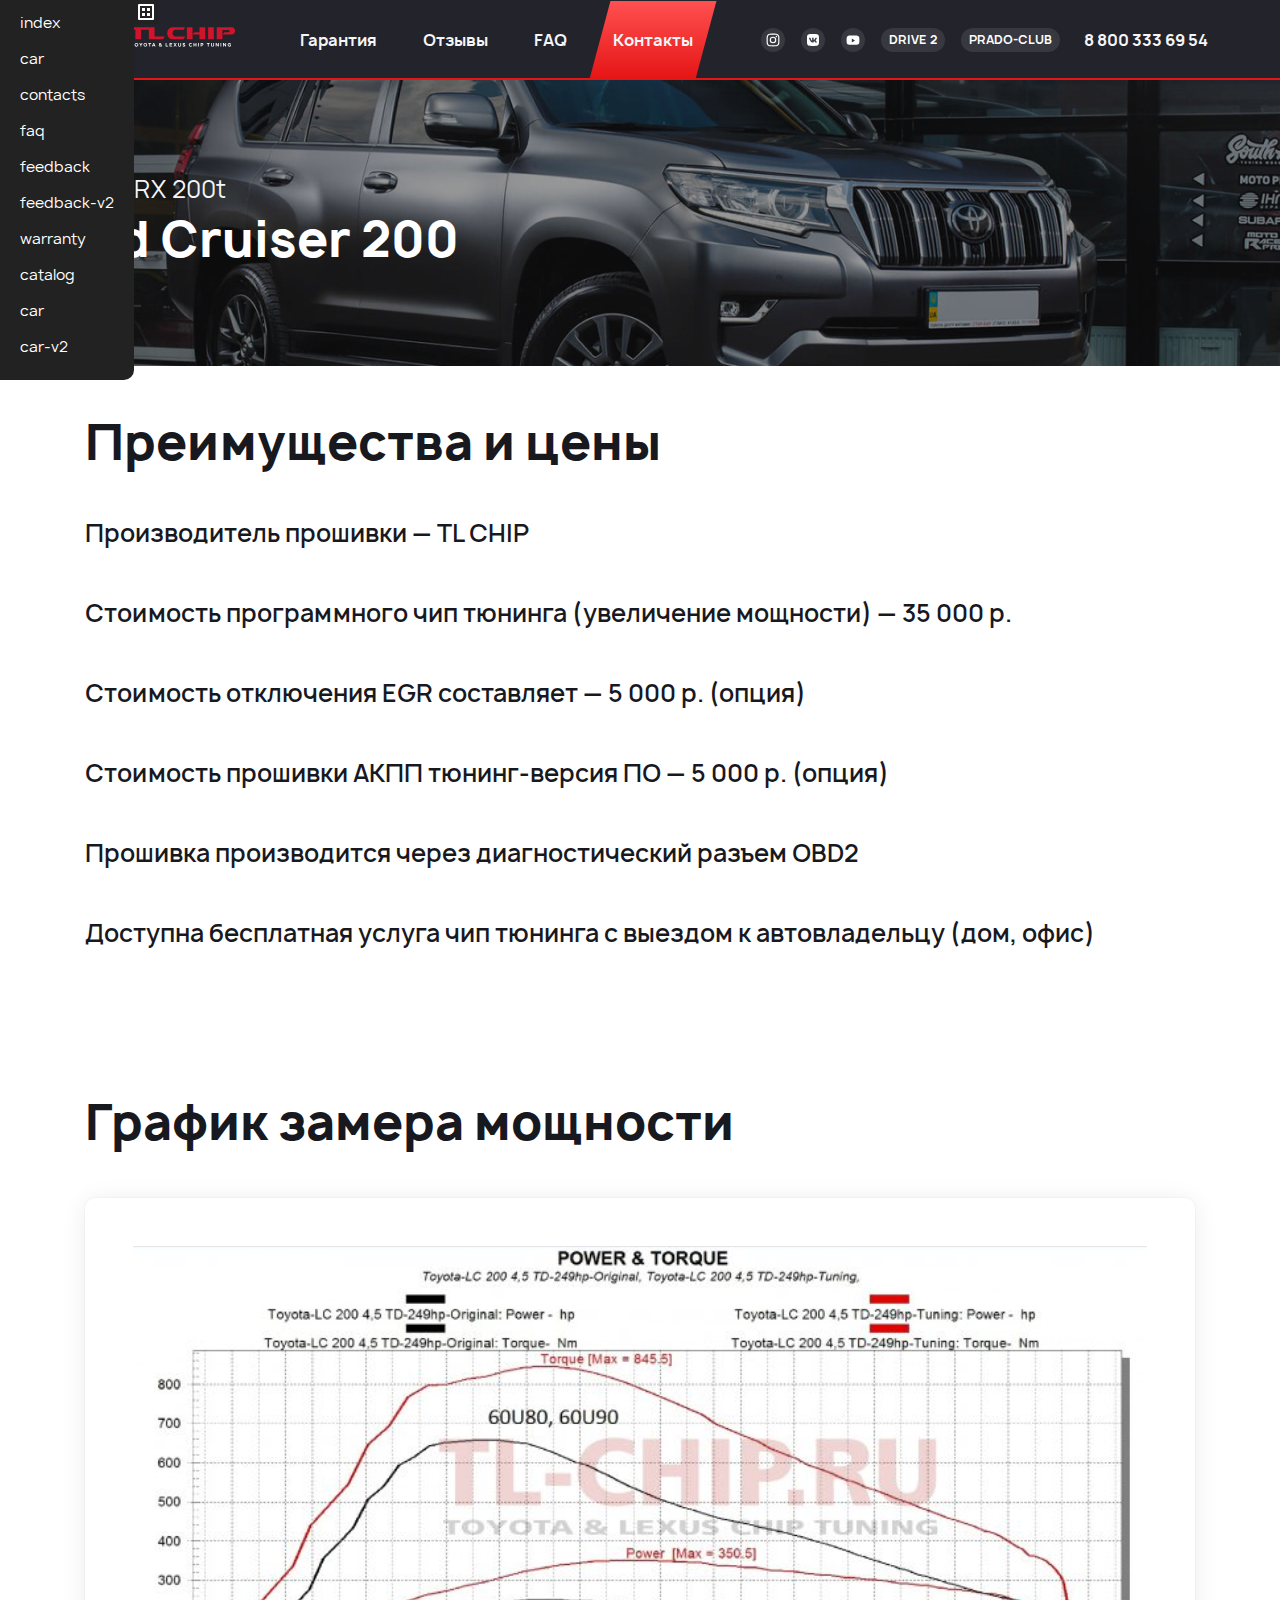
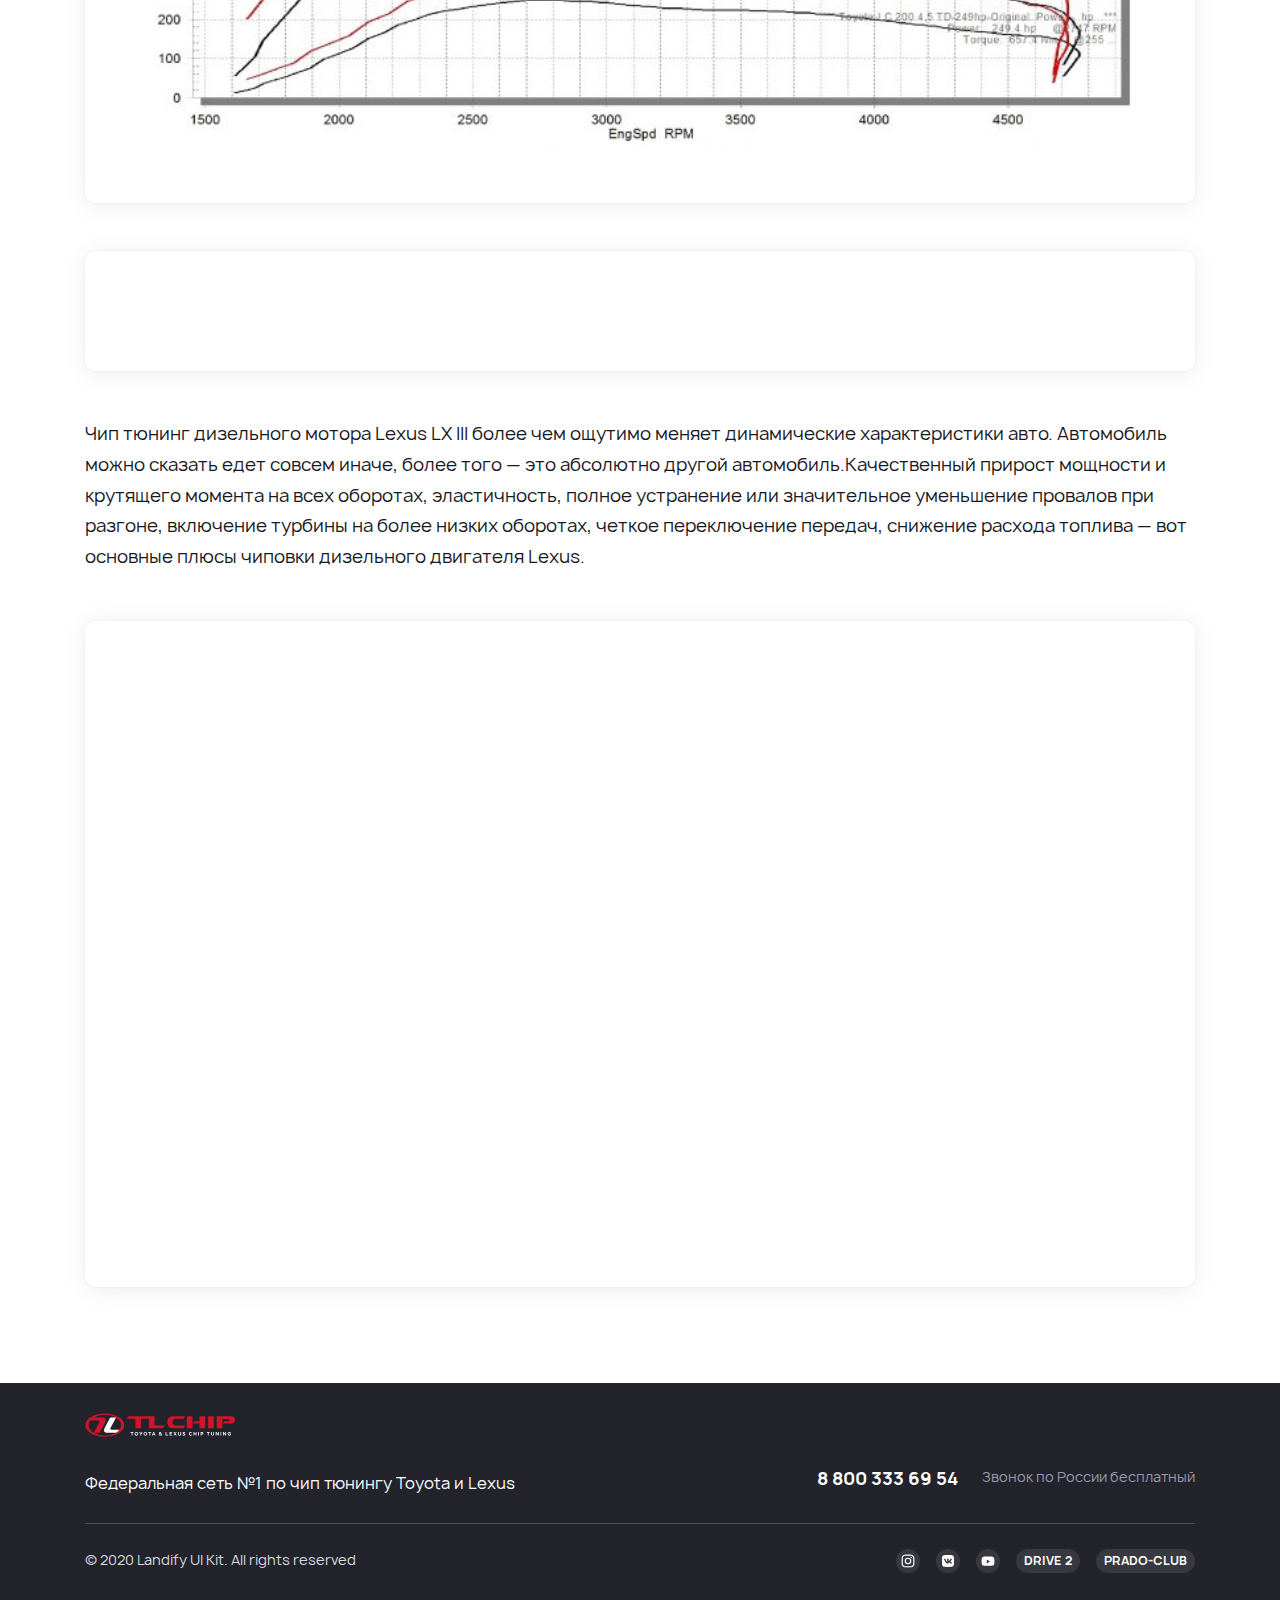
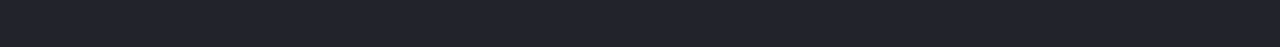
==== static/prod/car-v2.html @ cc8e13b3 "init" ====
<!DOCTYPE html>
<html class="no-js" lang="ru">

  <head>
    <meta charset="utf-8">
    <meta http-equiv="x-ua-compatible" content="ie=edge">
    <meta name="viewport" content="width=device-width, initial-scale=1.0">
    <link href="assets/css/separate-css/swiper-bundle.min.css" rel="stylesheet" type="text/css" media="all">
    <link href="assets/css/separate-css/magnific-popup.css" rel="stylesheet" type="text/css" media="all">
    <link href="assets/css/mainbpiph.min.css" rel="stylesheet" type="text/css" media="print" onload="this.media='all'">
    <script>
      (function(H){H.className=H.className.replace(/\bno-js\b/,'js')})(document.documentElement)
    </script>
  </head>

  <body class="page page_inner">
    <header class="header">
      <div class="header__container container flex">
        <a class="header__logo logo" href="#">
          <svg class="logo__icon" width="150px" height="24px">
            <use xlink:href="svg-symbolsbpiph.svg#logo"></use>
          </svg>
        </a>
        <nav class="nav header__nav">
          <button class="nav__trigger">
            <svg class="nav__icon_open" width="512px" height="360px">
              <use xlink:href="svg-symbolsbpiph.svg#menu-icon"></use>
            </svg>

            <svg class="nav__icon_close" width="513px" height="512px">
              <use xlink:href="svg-symbolsbpiph.svg#menu-close"></use>
            </svg>

          </button>
          <ul class="nav__list flex">
            <li class="nav__item"><a class="nav__link" href="#"><span>Гарантия</span></a>
            </li>
            <li class="nav__item"><a class="nav__link" href="#"><span>Отзывы</span></a>
            </li>
            <li class="nav__item"><a class="nav__link" href="#"><span>FAQ</span></a>
            </li>
            <li class="nav__item nav__item_active"><a class="nav__link" href="#"><span>Контакты</span></a>
            </li>
          </ul>
        </nav>
        <div class="header__contacts flex">
          <ul class="social flex header__social">
            <li class="social__item">
              <a class="social__link" href="#">
                <svg class="social__icon" width="14" height="14">
                  <use xlink:href="svg-symbolsbpiph.svg#inst-icon"></use>
                </svg>
              </a>
            </li>
            <li class="social__item">
              <a class="social__link" href="#">
                <svg class="social__icon" width="12" height="12">
                  <use xlink:href="svg-symbolsbpiph.svg#vk-icon"></use>
                </svg>
              </a>
            </li>
            <li class="social__item">
              <a class="social__link" href="#">
                <svg class="social__icon" width="14" height="10">
                  <use xlink:href="svg-symbolsbpiph.svg#youtube-icon"></use>
                </svg>
              </a>
            </li>
            <li class="social__item social__item_w_text"><a class="social__link" href="#">DRIVE 2</a>
            </li>
            <li class="social__item social__item_w_text"><a class="social__link" href="#">PRADO-CLUB</a>
            </li>
          </ul>
          <div class="phone flex header__phone"><a class="phone__link" href="tel:+88003336954">8 800 333 69 54</a>
          </div>
        </div>
      </div>
    </header>
    <main class="page__inner">
      <section class="car">
        <div class="car__top-w">
          <div class="car__top">
            <img src="assets/images/content/car-top-bg.jpg" alt="">
          </div>
          <div class="car__in container flex">
            <a class="car__back" href="#">
              <svg class="car__back-icon" width="22px" height="14px">
                <use xlink:href="svg-symbolsbpiph.svg#video-arrow"></use>
              </svg>
              Lexus RX 200t</a>
            <h1 class="car__title title">Land Cruiser 200</h1>
          </div>
        </div>
        <section class="benefits car__benefits">
          <div class="benefits__in container">
            <h2 class="benefits__title title">Преимущества и цены</h2>
            <ul class="benefits__prices">
              <li class="benefits__prices-item">Производитель прошивки — TL CHIP</li>
              <li class="benefits__prices-item">Стоимость программного чип тюнинга (увеличение мощности) — 35 000 р.</li>
              <li class="benefits__prices-item">Стоимость отключения EGR составляет — 5 000 р. (опция)</li>
              <li class="benefits__prices-item">Стоимость прошивки АКПП тюнинг-версия ПО — 5 000 р. (опция)</li>
              <li class="benefits__prices-item">Прошивка производится через диагностический разъем OBD2</li>
              <li class="benefits__prices-item">Доступна бесплатная услуга чип тюнинга с выездом к автовладельцу (дом, офис)</li>
            </ul>
          </div>
        </section>
        <div class="chart car__chart">
          <div class="chart__in container">
            <h2 class="chart__title title">График замера мощности</h2>
            <div class="chart__charts">
              <div class="chart__chart">
                <div class="chart__object">
                  <img src="assets/images/content/chart-img-1.png" alt="">
                </div>
              </div>
              <div class="chart__chart">
                <div class="chart__object">
                  <img class="lazy" data-src="assets/images/content/chart-img-1.png" alt="">
                </div>
              </div>
            </div>
            <div class="chart__text text">
              <p>Чип тюнинг дизельного мотора Lexus LX III более чем ощутимо меняет динамические характеристики авто. Автомобиль можно сказать едет совсем иначе, более того — это абсолютно другой автомобиль.Качественный прирост мощности и крутящего момента
                на всех оборотах, эластичность, полное устранение или значительное уменьшение провалов при разгоне, включение турбины на более низких оборотах, четкое переключение передач, снижение расхода топлива — вот основные плюсы чиповки дизельного
                двигателя Lexus.</p>
            </div>
            <div class="chart__videos">
              <div class="chart__video">
                <div class="chart__video-object">
                  <iframe width="560" height="315" src="https://www.youtube.com/embed/QoxaBrsPlqU" frameborder="0" allow="accelerometer; autoplay; clipboard-write; encrypted-media; gyroscope; picture-in-picture" allowfullscreen></iframe>
                </div>
              </div>
            </div>
          </div>
        </div>
      </section>
    </main>
    <div class="page__bottom">
      <footer class="footer">
        <div class="footer__container container">
          <div class="footer__top flex">
            <div class="footer__row flex">
              <a class="footer__logo logo" href="#">
                <svg class="logo__icon" width="150px" height="24px">
                  <use xlink:href="svg-symbolsbpiph.svg#logo"></use>
                </svg>
              </a>
            </div>
            <div class="footer__row flex">
              <div class="footer__text">Федеральная сеть №1 по чип тюнингу Toyota и Lexus</div>
              <div class="phone flex phone_w_text footer__phone"><a class="phone__link" href="tel:+88003336954">8 800 333 69 54</a>
                <p class="phone__text">Звонок по России бесплатный</p>
              </div>
            </div>
          </div>
          <div class="footer__bottom flex">
            <div class="footer__copyright">&copy; 2020 Landify UI Kit. All rights reserved</div>
            <ul class="social flex footer__social">
              <li class="social__item">
                <a class="social__link" href="#">
                  <svg class="social__icon" width="14" height="14">
                    <use xlink:href="svg-symbolsbpiph.svg#inst-icon"></use>
                  </svg>
                </a>
              </li>
              <li class="social__item">
                <a class="social__link" href="#">
                  <svg class="social__icon" width="12" height="12">
                    <use xlink:href="svg-symbolsbpiph.svg#vk-icon"></use>
                  </svg>
                </a>
              </li>
              <li class="social__item">
                <a class="social__link" href="#">
                  <svg class="social__icon" width="14" height="10">
                    <use xlink:href="svg-symbolsbpiph.svg#youtube-icon"></use>
                  </svg>
                </a>
              </li>
              <li class="social__item social__item_w_text"><a class="social__link" href="#">DRIVE 2</a>
              </li>
              <li class="social__item social__item_w_text"><a class="social__link" href="#">PRADO-CLUB</a>
              </li>
            </ul>
          </div>
        </div>
      </footer>
    </div>
    <script src="assets/js/separate-js/lazyload.min.js"></script>
    <script src="assets/js/separate-js/jquery.min.js"></script>
    <script src="assets/js/separate-js/jquery.magnific-popup.min.js"></script>
    <script src="assets/js/mainbpiph.min.js"></script>
  </body>

</html>
---- static/prod/assets/css/mainbpiph.min.css ----
@-webkit-keyframes bounceLeft{0%,20%,50%,80%,to{-webkit-transform:translateX(0);transform:translateX(0)}40%{-webkit-transform:translateX(10px);transform:translateX(10px)}60%{-webkit-transform:translateX(5px);transform:translateX(5px)}}@keyframes bounceLeft{0%,20%,50%,80%,to{-webkit-transform:translateX(0);transform:translateX(0)}40%{-webkit-transform:translateX(10px);transform:translateX(10px)}60%{-webkit-transform:translateX(5px);transform:translateX(5px)}}@-webkit-keyframes bounceRight{0%,20%,50%,80%,to{-webkit-transform:translateX(0);transform:translateX(0)}40%{-webkit-transform:translateX(-10px);transform:translateX(-10px)}60%{-webkit-transform:translateX(-5px);transform:translateX(-5px)}}@keyframes bounceRight{0%,20%,50%,80%,to{-webkit-transform:translateX(0);transform:translateX(0)}40%{-webkit-transform:translateX(-10px);transform:translateX(-10px)}60%{-webkit-transform:translateX(-5px);transform:translateX(-5px)}}*{margin:0;padding:0;font:inherit;-webkit-box-sizing:border-box;box-sizing:border-box}.nav__item:hover .nav__link::after,.nav__trigger_active+.nav__list .nav__item_active .nav__link::after,article,aside,details,figcaption,figure,footer,header,hgroup,main,nav,section,summary{display:block}audio,canvas,progress,video{display:inline-block;vertical-align:baseline}audio:not([controls]){display:none;height:0}[hidden],template{display:none}html{font-family:sans-serif;-ms-text-size-adjust:100%;-webkit-text-size-adjust:100%;-webkit-tap-highlight-color:transparent;-webkit-focus-ring-color:transparent;cursor:default}body{font-size:100%;line-height:1;-moz-osx-font-smoothing:grayscale;-webkit-font-smoothing:antialiased}a{background:0 0}:active,:focus,:hover{outline:0}hr{-webkit-box-sizing:content-box;box-sizing:content-box;height:0}ol,ul{list-style:none}pre{-moz-tab-size:4;-o-tab-size:4;tab-size:4;white-space:pre-wrap}q{quotes:'\201C' '\201D' '\2018' '\2019'}img{border:0;max-width:100%;height:auto}svg:not(:root){overflow:hidden}button,input{line-height:normal}button,select{text-transform:none}button{overflow:visible}button,html input[type=button],input[type=reset],input[type=submit]{-webkit-appearance:button;cursor:pointer}button[disabled],html input[disabled]{cursor:default}input[type=checkbox],input[type=radio]{-webkit-box-sizing:border-box;box-sizing:border-box}input[type=number]::-webkit-inner-spin-button,input[type=number]::-webkit-outer-spin-button{height:auto}input[type=search]{-webkit-appearance:textfield;-webkit-box-sizing:content-box;box-sizing:content-box}input[type=search]::-webkit-search-cancel-button,input[type=search]::-webkit-search-decoration{-webkit-appearance:none}button::-moz-focus-inner,input::-moz-focus-inner{border:0;padding:0}textarea{overflow:auto;vertical-align:top}button,input,select[multiple],textarea{background-image:none}input,select,textarea{-webkit-border-radius:0;border-radius:0;-webkit-box-shadow:none;box-shadow:none}input,textarea{resize:none;-webkit-user-select:text;-moz-user-select:text;-ms-user-select:text;user-select:text}[placeholder]:focus::-webkit-input-placeholder{color:transparent}[placeholder]:focus::-moz-placeholder{color:transparent}[placeholder]:focus:-ms-input-placeholder{color:transparent}[placeholder]:focus::-ms-input-placeholder{color:transparent}[placeholder]:focus::placeholder{color:transparent}table{border-collapse:collapse;border-spacing:0}@font-face{font-family:'Manrope';src:local("Manrope Semibold"),local("Manrope-Semibold"),url(../fonts/hinted-subset-Manrope-Semibold.woff2) format("woff2"),url(../fonts/hinted-subset-Manrope-Semibold.woff) format("woff");font-weight:600;font-style:normal;font-display:swap}@font-face{font-family:'Manrope';src:local("Manrope Bold"),local("Manrope-Bold"),url(../fonts/hinted-subset-Manrope-Bold.woff2) format("woff2"),url(../fonts/hinted-subset-Manrope-Bold.woff) format("woff");font-weight:700;font-style:normal;font-display:swap}@font-face{font-family:'Manrope';src:local("Manrope Regular"),local("Manrope-Regular"),url(../fonts/hinted-subset-Manrope-Regular.woff2) format("woff2"),url(../fonts/hinted-subset-Manrope-Regular.woff) format("woff");font-weight:400;font-style:normal;font-display:swap}@font-face{font-family:'Manrope';src:local("Manrope ExtraBold"),local("Manrope-ExtraBold"),url(../fonts/hinted-subset-Manrope-ExtraBold.woff2) format("woff2"),url(../fonts/hinted-subset-Manrope-ExtraBold.woff) format("woff");font-weight:800;font-style:normal;font-display:swap}@font-face{font-family:'Manrope';src:local("Manrope Medium"),local("Manrope-Medium"),url(../fonts/hinted-subset-Manrope-Medium.woff2) format("woff2"),url(../fonts/hinted-subset-Manrope-Medium.woff) format("woff");font-weight:500;font-style:normal;font-display:swap}@font-face{font-family:'Montserrat';src:local("Montserrat Regular"),local("Montserrat-Regular"),url(../fonts/hinted-subset-Montserrat-Regular.woff2) format("woff2"),url(../fonts/hinted-subset-Montserrat-Regular.woff) format("woff");font-weight:400;font-style:normal;font-display:swap}@font-face{font-family:'SF Pro Display';src:local("SF Pro Display Regular"),local("SFProDisplay-Regular"),url(../fonts/hinted-subset-SFProDisplay-Regular.woff2) format("woff2"),url(../fonts/hinted-subset-SFProDisplay-Regular.woff) format("woff");font-weight:400;font-style:normal;font-display:swap}.flex{display:-webkit-box;display:-webkit-flex;display:-ms-flexbox;display:flex}.title{font-size:30px;font-weight:800;line-height:1.1666666667}@media (min-width:640px){.title{font-size:48px}}.title_big{font-size:25px;font-weight:800;line-height:1.35}@media (min-width:640px){.title_big{font-size:40px}}.button,.button:hover{-webkit-transition:background-color .3s linear;-o-transition:background-color .3s linear;transition:background-color .3s linear}.button,.button span{color:#fff;font-weight:700;line-height:1.5;text-align:center}.button{border:0;background:0 0;padding:8px 16px;display:inline-block;vertical-align:top;height:62px;background-color:#e51515;olor:#fff;font-size:16px;text-decoration:none;-webkit-border-radius:8px;border-radius:8px}@media (min-width:640px){.button{height:70px;font-size:20px}}.button span{display:block;font-size:14px}@media (min-width:640px){.button span{font-size:16px}}.button:hover{background-color:#b61111}.button_reg{height:46px;color:#fff;font-size:16px;line-height:1}.mfp-bg{background-color:#000;opacity:.4}.text p{margin-bottom:24px}@media (min-width:640px){.text p{margin-bottom:48px;font-size:18px}}.text a,.text a:hover{-webkit-transition:.3s linear;-o-transition:.3s linear;transition:.3s linear}.text a{color:#e51515;font-size:14px;font-weight:500;font-style:normal;letter-spacing:normal;line-height:1;text-transform:uppercase;text-decoration:none}@media (min-width:640px){.text a{font-size:18px}}.text a:hover{color:#b61111}body,html{height:100%}.page{position:relative;padding-top:129px;min-height:100vh;display:-webkit-box;display:-webkit-flex;display:-ms-flexbox;display:flex;-webkit-box-orient:vertical;-webkit-box-direction:normal;-webkit-flex-direction:column;-ms-flex-direction:column;flex-direction:column;background:#fff;color:#18191f;font-display:swap;font-family:"Manrope",Arial,"Helvetica Neue",Helvetica,sans-serif;font-weight:400;font-size:14px;line-height:1.714}@media (min-width:1200px){.page{padding-top:78px}}.page__inner{-webkit-box-flex:1;-webkit-flex-grow:1;-ms-flex-positive:1;flex-grow:1;-webkit-flex-shrink:0;-ms-flex-negative:0;flex-shrink:0;-webkit-flex-basis:auto;-ms-flex-preferred-size:auto;flex-basis:auto}.page__in{padding-top:24px;padding-bottom:24px}@media (min-width:640px){.page__in{padding-top:48px;padding-bottom:48px}}.page__in .page__title{margin-bottom:24px;line-height:1.333}@media (min-width:640px){.page__in .page__title{margin-bottom:48px}}.page_inner{padding-top:129px}@media (min-width:1200px){.page_inner{padding-top:78px}}.container{margin-right:auto;margin-left:auto;padding-right:15px;padding-left:15px;max-width:100%;width:auto}@media (min-width:1200px){.container{padding-right:30px;padding-left:30px;max-width:1170px;width:100%}}.header{position:fixed;z-index:2;top:0;left:0;right:0;background-color:#22232b;-webkit-box-shadow:inset 0 -2px 0 #e51515;box-shadow:inset 0 -2px 0 #e51515}.header__container{min-width:129px;-webkit-box-align:center;-webkit-align-items:center;-ms-flex-align:center;align-items:center;-webkit-flex-wrap:wrap;-ms-flex-wrap:wrap;flex-wrap:wrap}@media (min-width:1200px){.header__container{-webkit-flex-wrap:nowrap;-ms-flex-wrap:nowrap;flex-wrap:nowrap;min-height:72px}}.header__logo{padding-top:24px;padding-bottom:24px;-webkit-box-ordinal-group:1;-webkit-order:0;-ms-flex-order:0;order:0}@media (min-width:640px){.header__logo{-webkit-box-ordinal-group:1;-webkit-order:0;-ms-flex-order:0;order:0}}.header__nav{position:absolute;top:24px;right:15px;margin-left:auto;-webkit-box-ordinal-group:3;-webkit-order:2;-ms-flex-order:2;order:2}@media (min-width:1200px){.header__nav{position:static;margin-left:32px;-webkit-box-ordinal-group:2;-webkit-order:1;-ms-flex-order:1;order:1}}.header__contacts{margin-left:0;padding-bottom:24px;width:100%;-webkit-box-pack:end;-webkit-justify-content:flex-end;-ms-flex-pack:end;justify-content:flex-end;-webkit-box-align:center;-webkit-align-items:center;-ms-flex-align:center;align-items:center;-webkit-flex-wrap:wrap;-ms-flex-wrap:wrap;flex-wrap:wrap;-webkit-box-ordinal-group:2;-webkit-order:1;-ms-flex-order:1;order:1}@media (min-width:1200px){.header__contacts{margin-left:auto;padding-top:24px;max-width:434px;-webkit-box-pack:start;-webkit-justify-content:flex-start;-ms-flex-pack:start;justify-content:flex-start;-webkit-flex-wrap:nowrap;-ms-flex-wrap:nowrap;flex-wrap:nowrap;-webkit-box-ordinal-group:3;-webkit-order:2;-ms-flex-order:2;order:2;white-space:nowrap}}.header__phone{margin-top:10px;width:100%;-webkit-box-pack:end;-webkit-justify-content:flex-end;-ms-flex-pack:end;justify-content:flex-end}@media (min-width:1200px){.header__phone{margin-top:0;margin-left:24px;-webkit-box-pack:start;-webkit-justify-content:flex-start;-ms-flex-pack:start;justify-content:flex-start}}.footer{background-color:#22232b;overflow:hidden}.footer__container{min-height:245px}.footer__top{padding-top:30px;padding-bottom:27px;-webkit-box-orient:vertical;-webkit-box-direction:normal;-webkit-flex-direction:column;-ms-flex-direction:column;flex-direction:column;-webkit-flex-wrap:wrap;-ms-flex-wrap:wrap;flex-wrap:wrap}@media (min-width:640px){.footer__top{-webkit-flex-wrap:nowrap;-ms-flex-wrap:nowrap;flex-wrap:nowrap}}.footer__bottom{border-top:1px solid rgba(255,255,255,.2);padding-top:25px;padding-bottom:74px;-webkit-flex-wrap:wrap;-ms-flex-wrap:wrap;flex-wrap:wrap}@media (min-width:640px){.footer__bottom{-webkit-flex-wrap:nowrap;-ms-flex-wrap:nowrap;flex-wrap:nowrap}}.footer__row{-webkit-flex-wrap:wrap;-ms-flex-wrap:wrap;flex-wrap:wrap}@media (min-width:800px){.footer__row{-webkit-flex-wrap:nowrap;-ms-flex-wrap:nowrap;flex-wrap:nowrap}}.footer__row:first-of-type{margin-right:auto;padding-bottom:25px}.footer__text{margin-right:auto;margin-bottom:10px;color:#fff;font-size:14px;font-weight:400;line-height:1.625}@media (min-width:800px){.footer__text{margin-bottom:0;font-size:16px}}.footer__phone{-webkit-flex-wrap:wrap;-ms-flex-wrap:wrap;flex-wrap:wrap}@media (min-width:800px){.footer__phone{-webkit-flex-wrap:nowrap;-ms-flex-wrap:nowrap;flex-wrap:nowrap}}.footer__copyright{margin-bottom:10px;width:100%;color:#d9dbe1;font-size:14px;font-weight:400;text-align:left}@media (min-width:640px){.footer__copyright{margin-bottom:0;width:auto}}.footer__social{margin-left:0}@media (min-width:640px){.footer__social{margin-left:auto}}.logo__icon{width:150px}.nav__list{display:none}@media (min-width:800px){.nav__list{display:-webkit-box;display:-webkit-flex;display:-ms-flexbox;display:flex}}.nav__trigger{border:0;background:0 0;max-width:20px;width:100%;height:20px;color:#f4f5f7}@media (min-width:800px){.nav__trigger{display:none}}.nav__icon_open{display:block;-webkit-transition:.3s ease;-o-transition:.3s ease;transition:.3s ease}.nav__icon_close,.nav__icon_open{max-width:20px;width:100%;height:20px}.nav__icon_close,.nav__trigger_active .nav__icon_close,.nav__trigger_active .nav__icon_open{display:none;-webkit-transition:.3s ease;-o-transition:.3s ease;transition:.3s ease}.nav__trigger_active .nav__icon_close{display:block}.nav__trigger_active+.nav__list{position:absolute;top:-webkit-calc(100% + 78px);top:calc(100% + 78px);right:-15px;padding:15px;width:100vw;display:block;background-color:#22232b;-webkit-box-shadow:inset 0 -2px 0 #e51515;box-shadow:inset 0 -2px 0 #e51515}@media (min-width:1200px){.nav__trigger_active+.nav__list{position:static;display:-webkit-box;display:-webkit-flex;display:-ms-flexbox;display:flex}}.nav__trigger_active+.nav__list .nav__item{margin-bottom:20px;margin-right:0;margin-left:0}.nav__trigger_active+.nav__list .nav__item_active{position:relative}.nav__trigger_active+.nav__list .nav__link{height:40px}.nav__item{margin-left:20px}.nav__item:last-child{margin-right:0}.nav__item .nav__link,.nav__item:hover,.nav__item_active .nav__link,.nav__link span{position:relative}.nav__item .nav__link::after{position:absolute;z-index:0;top:0;left:0;content:'';display:none;width:100%;height:100%;background-image:-webkit-gradient(linear,left bottom,left top,from(#e51515),to(#ff5050));background-image:-webkit-linear-gradient(bottom,#e51515 0,#ff5050 100%);background-image:-o-linear-gradient(bottom,#e51515 0,#ff5050 100%);background-image:linear-gradient(to top,#e51515 0,#ff5050 100%);-webkit-transform:skewX(-15deg);-ms-transform:skewX(-15deg);transform:skewX(-15deg)}.nav__item_active .nav__link::after{display:block}.nav__link{padding-right:13px;padding-left:13px;display:-webkit-box;display:-webkit-flex;display:-ms-flexbox;display:flex;-webkit-box-align:center;-webkit-align-items:center;-ms-flex-align:center;align-items:center;color:#f4f5f7;font-size:16px;font-weight:700;line-height:1.25;text-decoration:none;-webkit-transition:.3s linear;-o-transition:.3s linear;transition:.3s linear}@media (min-width:1200px){.nav__link{height:78px}}.nav__link:hover{-webkit-transition:.3s linear;-o-transition:.3s linear;transition:.3s linear}.nav__link span{z-index:1}.social{white-space:nowrap}.social__item{margin-right:16px;width:24px;height:24px}.social__item:last-child{margin-right:0}.social__item_w_text{width:auto}.social__item_w_text .social__link{padding-right:8px;padding-left:8px;-webkit-border-radius:21px;border-radius:21px;font-size:12px;font-weight:700}.social__link{position:relative;display:-webkit-box;display:-webkit-flex;display:-ms-flexbox;display:flex;-webkit-box-pack:center;-webkit-justify-content:center;-ms-flex-pack:center;justify-content:center;height:100%;-webkit-box-align:center;-webkit-align-items:center;-ms-flex-align:center;align-items:center;background-color:rgba(255,255,255,.1);color:#fff;text-decoration:none;text-transform:uppercase;-webkit-border-radius:50%;border-radius:50%;-webkit-transition:.3s linear;-o-transition:.3s linear;transition:.3s linear}.social__link:hover{color:#e6e6e6}.phone{line-height:1}.phone__link,.phone__link:hover,.social__link:hover{-webkit-transition:.3s linear;-o-transition:.3s linear;transition:.3s linear}.phone__link{color:#f4f5f7;font-size:16px;font-weight:700;text-decoration:none}.phone__link:hover{color:#d6dae2}.phone_w_text .phone__link{color:#fff;font-size:18px}.phone_w_text .phone__text{margin-top:10px;margin-left:0;width:100%;color:#969bab;font-weight:400}@media (min-width:800px){.phone_w_text .phone__text{margin-top:0;margin-left:24px;width:auto}}.hero__slider{position:relative;width:100%;height:402px}@media (min-width:640px){.hero__slider{height:603px}}.hero__slide{position:relative}.hero__slide::after{position:absolute;z-index:1;top:0;left:0;right:0;bottom:0;content:'';background-image:-webkit-gradient(linear,left bottom,left top,color-stop(50%,rgba(0,0,0,.4)),to(transparent));background-image:-webkit-linear-gradient(bottom,rgba(0,0,0,.4) 50%,transparent 100%);background-image:-o-linear-gradient(bottom,rgba(0,0,0,.4) 50%,transparent 100%);background-image:linear-gradient(to top,rgba(0,0,0,.4) 50%,transparent 100%)}.hero__image{position:absolute;z-index:-1;top:0;left:0;display:block;width:100%;height:100%;-o-object-fit:cover;object-fit:cover}.hero__container{position:relative;height:100%}.hero__content{position:absolute;z-index:2;top:50%;left:30px;color:#f4f5f7;-webkit-transform:translateY(-50%);-ms-transform:translateY(-50%);transform:translateY(-50%)}.hero__title{margin-bottom:16px}.hero__text{color:#f4f5f7;font-size:16px;font-family:"Montserrat",Arial,"Helvetica Neue",Helvetica,sans-serif;font-weight:400;line-height:normal}@media (min-width:640px){.hero__text{font-size:20px}}.hero__button{margin-top:16px}.hero .swiper-pagination,.hero__pagination{bottom:40px}.hero .swiper-pagination,.hero__pagination,.swiper-pagination{-webkit-box-pack:center;-webkit-justify-content:center;-ms-flex-pack:center;justify-content:center;-webkit-box-align:center;-webkit-align-items:center;-ms-flex-align:center;align-items:center}.swiper-pagination-bullet{width:9px;height:9px;background:#6f5d65;-webkit-transform:rotate(45deg);-ms-transform:rotate(45deg);transform:rotate(45deg);opacity:1;-webkit-border-radius:0;border-radius:0}.swiper-pagination-bullet:last-child{margin-right:0}.swiper-pagination-bullet-active{margin-left:5px;margin-right:5px;width:22px;height:21px;background:url(../images/general/slider-dot-active.svg) 0 no-repeat;background-size:cover;-webkit-transform:rotate(0deg);-ms-transform:rotate(0deg);transform:rotate(0deg)}.swiper-container-horizontal>.swiper-pagination-bullets .swiper-pagination-bullet{margin-right:5px;margin-left:5px}.catalog__in{padding-top:40px;padding-bottom:20px}@media (min-width:640px){.catalog__in{padding-top:80px;padding-bottom:42px}}.catalog__top{-webkit-flex-wrap:wrap;-ms-flex-wrap:wrap;flex-wrap:wrap;-webkit-box-align:center;-webkit-align-items:center;-ms-flex-align:center;align-items:center}.catalog__title{margin-bottom:40px}.catalog__filter{margin-top:20px;max-width:100%;width:100%}@media (min-width:640px){.catalog__filter{margin-top:0;margin-left:24px;width:auto}}.catalog__list{margin-right:-15px;margin-left:-15px;-webkit-flex-wrap:wrap;-ms-flex-wrap:wrap;flex-wrap:wrap}.catalog__card{margin-bottom:30px;padding-right:15px;padding-left:15px;width:100%}@media (min-width:640px){.catalog__card{margin-bottom:42px;max-width:50%}}@media (min-width:1200px){.catalog__card{max-width:33.3%}}.catalog_w_filter .catalog__title{margin-bottom:0}.catalog_w_filter .catalog__top{margin-bottom:40px}.card__image,.card__in{-webkit-border-radius:8px;border-radius:8px}.card__in{border:1px solid rgba(0,0,0,.04);min-height:396px;background-color:#fff;-webkit-box-shadow:0 30px 40px rgba(232,212,212,.2);box-shadow:0 30px 40px rgba(232,212,212,.2)}.card__image{position:relative;height:200px}.card__image img,.card_w_examples .card__photo img{width:100%;height:100%;display:block;-o-object-fit:cover;object-fit:cover;-webkit-border-radius:8px 8px 0 0;border-radius:8px 8px 0 0}.card__image::after{position:absolute;top:0;left:0;right:0;bottom:0;content:'';background-image:-webkit-gradient(linear,left bottom,left top,color-stop(40%,rgba(0,0,0,.4)),to(transparent));background-image:-webkit-linear-gradient(bottom,rgba(0,0,0,.4) 40%,transparent 100%);background-image:-o-linear-gradient(bottom,rgba(0,0,0,.4) 40%,transparent 100%);background-image:linear-gradient(to top,rgba(0,0,0,.4) 40%,transparent 100%)}.card__feedback,.card__feedback:hover{-webkit-transition:.3s linear;-o-transition:.3s linear;transition:.3s linear}.card__feedback{position:absolute;z-index:1;bottom:16px;left:16px;color:#727272;font-size:14px;font-weight:500;line-height:1;text-decoration:none}.card__feedback:hover{color:#8c8c8c}.card__body{padding:16px}.card__model{margin-bottom:8px}.card__model-name{margin-left:10px;color:#969bab;font-weight:500;line-height:1}.card__title{font-size:16px;font-weight:400;line-height:1.5}.card__list-item{margin-bottom:4px}.card__term{color:#18191f;font-size:16px;font-weight:400;line-height:1.5;text-align:left}.card__term span{padding-left:4px;font-weight:600}.card__desc{-webkit-box-align:center;-webkit-align-items:center;-ms-flex-align:center;align-items:center;font-size:16px;line-height:1.375}.card__from{color:#969bab;font-weight:500}.card__arrow{margin-right:8px;margin-left:8px;color:#18191f;font-size:18px;font-weight:400;line-height:1}.card__to{color:#64b662;font-size:18px;font-weight:500}.card__price{margin-top:12px;-webkit-box-align:center;-webkit-align-items:center;-ms-flex-align:center;align-items:center;color:#e51515;font-weight:700;text-decoration:none;line-height:1}.card__price:hover{color:#b61111}.card__price,.card__price-icon,.card__price:hover,.card__price:hover .card__price-icon{-webkit-transition:.3s linear;-o-transition:.3s linear;transition:.3s linear}.card__price:hover .card__price-icon{color:#b61111;-webkit-animation:bounceRight 1s infinite;animation:bounceRight 1s infinite}.card__price-icon{margin-left:10px;color:#e51515}.card_w_examples .card__examples{-webkit-flex-wrap:wrap;-ms-flex-wrap:wrap;flex-wrap:wrap}.card_w_examples .card__photo{max-width:50%;width:100%}.card_w_examples .card__photo img{-webkit-border-radius:0;border-radius:0}.card_w_examples .card__list-item_n_brake .card__term{display:inline;font-size:16px;font-weight:400;line-height:1.625}.card_w_examples .card__list-item_n_brake .card__desc{display:inline;font-size:16px;font-weight:600;line-height:1.625}.video__in{padding-bottom:40px}@media (min-width:640px){.video__in{padding-bottom:70px}}.video__row{background-color:#e51515;-webkit-flex-wrap:wrap;-ms-flex-wrap:wrap;flex-wrap:wrap;-webkit-border-radius:16px;border-radius:16px}@media (min-width:1200px){.video__row{-webkit-flex-wrap:nowrap;-ms-flex-wrap:nowrap;flex-wrap:nowrap}}.video__col{width:100%;min-height:292px}@media (min-width:1200px){.video__col{max-width:50%;height:292px}}.video__col:first-child{min-height:100px}.video__content{padding:20px;color:#fff}@media (min-width:640px){.video__content{padding:40px 148px 40px 48px}}.video__title{margin-bottom:16px}@media (min-width:640px){.video__title{margin-bottom:32px}}.video__text{margin-bottom:4px}.video__text:hover,.video__text:hover .video__more-icon{color:#e6e6e6}.video__more,.video__more-icon,.video__text:hover,.video__text:hover .video__more-icon{-webkit-transition:.3s linear;-o-transition:.3s linear;transition:.3s linear}.video__more{color:#fff;font-size:20px;font-weight:700;line-height:1;text-decoration:none}.video__more-icon{margin-left:9px}.video__object{width:100%;height:100%;-o-object-fit:cover;object-fit:cover;-webkit-border-radius:0 0 16px 16px;border-radius:0 0 16px 16px}@media (min-width:1200px){.video__object{width:auto;height:292px;-webkit-border-radius:16px;border-radius:16px}}.feedback{background-color:#22232b;overflow:hidden}.feedback__in{position:relative;padding-top:40px;padding-bottom:40px}@media (min-width:640px){.feedback__in{padding-top:80px;padding-bottom:80px}}.feedback__bg{position:absolute;top:48px;right:-45px;-webkit-transform:rotate(180deg);-ms-transform:rotate(180deg);transform:rotate(180deg)}.feedback__title{margin-bottom:15px;color:#fff}@media (min-width:640px){.feedback__title{margin-bottom:30px}}.feedback__slider{margin-right:-15px;margin-left:-15px}.feedback__slider-wrapper{padding-bottom:50px}.feedback__slide-in{padding-right:15px;padding-left:15px}.feedback__body{position:relative;padding:16px;background-color:#fff;color:#18191f;text-align:center;-webkit-border-radius:10px;border-radius:10px;-webkit-box-shadow:0 10px 20px rgba(41,41,42,.07);box-shadow:0 10px 20px rgba(41,41,42,.07)}@media (min-width:640px){.feedback__body{padding:32px;min-height:232px}}.feedback__body::after{position:absolute;top:100%;left:50%;content:'';width:0;height:0;border-style:solid;border-width:12px 11px 0;border-color:#fff transparent transparent;-webkit-transform:translateX(-50%);-ms-transform:translateX(-50%);transform:translateX(-50%)}.feedback__body-title{margin-bottom:8px;font-size:18px;font-weight:500;line-height:1.555}.feedback__body-text{margin-bottom:8px;line-height:1.714}.feedback__link,.feedback__link:hover{-webkit-transition:.3s linear;-o-transition:.3s linear;transition:.3s linear}.feedback__link{-webkit-box-pack:center;-webkit-justify-content:center;-ms-flex-pack:center;justify-content:center;-webkit-box-align:center;-webkit-align-items:center;-ms-flex-align:center;align-items:center;color:#646464;font-size:14px;font-weight:700;line-height:1;text-decoration:none}.feedback__link:hover{color:#4b4b4b}.feedback__icon{margin-left:8px;width:20px;height:20px;color:#2787f5}.feedback__author-w{-webkit-box-pack:center;-webkit-justify-content:center;-ms-flex-pack:center;justify-content:center}.feedback__author{margin-top:22px}.feedback__avatar{position:relative;width:56px;height:56px;-webkit-border-radius:50%;border-radius:50%;overflow:hidden}.feedback__avatar-img{position:absolute;top:0;left:0;width:100%;height:100%;-o-object-fit:cover;object-fit:cover}.feedback__author-content{margin-left:16px;color:#fff;text-align:left}.feedback__author-name{font-size:18px;font-weight:700;line-height:1.555}.feedback__author-model{font-size:14px;font-weight:400;line-height:1.714}.feedback__attention{margin-bottom:24px;padding:24px;background:#fff;-webkit-border-radius:10px;border-radius:10px}@media (min-width:640px){.feedback__attention{margin-bottom:48px;padding:48px 248px 48px 48px}}.feedback__attention-title{margin-bottom:16px;font-size:24px;font-weight:600;line-height:1.333}.feedback__attention-text{color:#e51515;font-size:16px;font-weight:400;line-height:1.625}.feedback .swiper-container-horizontal>.swiper-pagination-bullets{bottom:0}.feedback__forum-list{margin-right:-15px;margin-left:-15px}.feedback__forum-item{margin-bottom:24px;padding-right:15px;padding-left:15px}@media (min-width:640px){.feedback__forum-item{margin-bottom:48px}}.feedback__forum-item:last-child,.feedback_full .feedback__item:last-child{margin-bottom:0}.feedback__forum-in{padding:24px;background-color:#fff;-webkit-border-radius:10px;border-radius:10px;-webkit-box-shadow:0 2px 24px rgba(0,0,0,.08),0 0 2px rgba(0,0,0,.08);box-shadow:0 2px 24px rgba(0,0,0,.08),0 0 2px rgba(0,0,0,.08)}@media (min-width:640px){.feedback__forum-in{padding:48px}}.feedback__forum-top{margin-bottom:10px;-webkit-flex-wrap:wrap;-ms-flex-wrap:wrap;flex-wrap:wrap;-webkit-box-align:center;-webkit-align-items:center;-ms-flex-align:center;align-items:center;font-size:18px;font-weight:600;line-height:1.333}@media (min-width:640px){.feedback__forum-top{font-size:24px}}.feedback__forum-link,.feedback__forum-link:hover{-webkit-transition:.3s linear;-o-transition:.3s linear;transition:.3s linear}.feedback__forum-link{margin-left:auto;color:#e51515;font-size:16px;font-weight:500;line-height:1;text-decoration:none}.feedback__forum-link:hover{color:#b61111}.feedback_full .feedback__in{padding-bottom:40px}.feedback_full .feedback__title{margin-bottom:30px}@media (min-width:640px){.feedback_full .feedback__title{margin-bottom:48px}}.feedback_full .feedback__text{color:#fff}.feedback_t_white{background-color:#fff;color:#18191f}.feedback_t_white .feedback__title{margin-bottom:30px;color:#18191f}@media (min-width:640px){.feedback_t_white .feedback__title{margin-bottom:48px}}.feedback_t_white .feedback__text{color:#18191f}.feedback_t_white .feedback__attention{-webkit-box-shadow:0 2px 24px rgba(0,0,0,.08),0 0 2px rgba(0,0,0,.08);box-shadow:0 2px 24px rgba(0,0,0,.08),0 0 2px rgba(0,0,0,.08)}.other-model{overflow:hidden}.other-model__in{position:relative;padding-top:45px;padding-bottom:45px;min-height:245px}@media (min-width:640px){.other-model__in{padding-top:90px;padding-bottom:90px;min-height:490px}}.other-model__content{width:100%}@media (min-width:640px){.other-model__content{max-width:55%}}.other-model__title{margin-bottom:8px}.other-model__text{margin-bottom:44px;font-size:16px;font-weight:400;line-height:1.777}@media (min-width:640px){.other-model__text{font-size:18px}}.other-model__link{color:#e51515;font-size:16px;font-weight:700;line-height:1;text-decoration:none;-webkit-transition:.3s linear;-o-transition:.3s linear;transition:.3s linear}@media (min-width:640px){.other-model__link{font-size:20px}}.contacts__text a,.contacts__text a:hover,.faq__answer a:hover,.main-thing__desc a:hover,.other-model__icon,.other-model__link:hover,.other-model__link:hover .other-model__icon{color:#b61111;-webkit-transition:.3s linear;-o-transition:.3s linear;transition:.3s linear}.contacts__text a,.other-model__icon{color:#e51515}.other-model__image{position:absolute;z-index:-1;top:0;right:-250px;width:695px;height:491px}@media (min-width:640px){.other-model__image{right:-128px}}.contacts{overflow:hidden}.contacts__text p{margin-bottom:24px}@media (min-width:640px){.contacts__text p{margin-bottom:48px}}.contacts__text a{font-size:18px;font-weight:500;font-style:normal;letter-spacing:normal;line-height:1;text-transform:uppercase;text-decoration:none}.contacts__row{margin-right:-15px;margin-left:-15px;margin-bottom:20px;-webkit-flex-wrap:wrap;-ms-flex-wrap:wrap;flex-wrap:wrap}.contacts__col{padding-right:15px;padding-left:15px;width:100%}@media (min-width:640px){.contacts__col{max-width:50%}}@media (min-width:800px){.contacts__col{max-width:33.3%}}.contacts__country{font-size:16px;font-weight:500;line-height:1.777}@media (min-width:640px){.contacts__country{font-size:18px}}.contacts__country-foreight{margin-bottom:24px}@media (min-width:640px){.contacts__country-foreight{margin-bottom:48px}}.contacts__city{color:#18191f;font-size:16px;font-weight:400;line-height:1.777}@media (min-width:640px){.contacts__city{font-size:18px}}.contacts__country_byelarus{font-size:16px;font-weight:600}@media (min-width:640px){.contacts__country_byelarus{font-size:18px}}.faq__text a{padding-left:5px;text-transform:none}.faq__list{margin-right:-15px;margin-left:-15px}.faq__item{padding-right:15px;padding-left:15px}.faq__item-in{margin-bottom:24px;padding:24px;background-color:#fff;-webkit-box-shadow:0 2px 24px rgba(0,0,0,.08),0 0 2px rgba(0,0,0,.08);box-shadow:0 2px 24px rgba(0,0,0,.08),0 0 2px rgba(0,0,0,.08);-webkit-border-radius:10px;border-radius:10px}@media (min-width:640px){.faq__item-in{margin-bottom:48px;padding:48px}}.faq__question{margin-bottom:16px;font-size:18px;font-weight:600;font-style:normal;letter-spacing:normal;line-height:1.333}@media (min-width:640px){.faq__question{font-size:24px}}.faq__answer{font-size:14px;font-weight:400;line-height:1.625}@media (min-width:640px){.faq__answer{font-size:16px}}.faq__answer a,.main-thing__desc a{color:#e51515;font-size:16px;font-weight:500;text-decoration:none}.faq__answer a{font-style:norma}.examples__in{position:relative;padding-top:40px;padding-bottom:40px}@media (min-width:640px){.examples__in{padding-bottom:80px}}.examples__title{margin-bottom:15px}@media (min-width:640px){.examples__title{margin-bottom:48px}}.examples__text{margin-bottom:15px}@media (min-width:640px){.examples__text{margin-bottom:48px}}.examples__list{margin-right:-15px;margin-left:-15px;-webkit-flex-wrap:wrap;-ms-flex-wrap:wrap;flex-wrap:wrap}.examples__card{margin-bottom:30px;padding-right:15px;padding-left:15px;width:100%}@media (min-width:640px){.examples__card{margin-bottom:42px;max-width:50%}}.mfp-image-holder .mfp-close,.popup button.mfp-close{top:0;right:0;opacity:1}@media (min-width:640px){.mfp-image-holder .mfp-close{right:-50px}}.warranty{overflow:hidden}.warranty__in{padding-top:24px;padding-bottom:48px}@media (min-width:640px){.warranty__in{padding-top:48px;padding-bottom:48px}}.warranty__title{margin-bottom:48px}.warranty__liabilities{margin-right:-15px;margin-left:-15px;-webkit-flex-wrap:wrap;-ms-flex-wrap:wrap;flex-wrap:wrap}.warranty__liabilities-item{margin-bottom:48px;max-width:50%;width:100%}.warranty__liabilities-in{padding-right:15px;padding-left:15px}.warranty__liabilities-image{position:relative;width:72px;height:72px;display:-webkit-box;display:-webkit-flex;display:-ms-flexbox;display:flex;-webkit-box-pack:center;-webkit-justify-content:center;-ms-flex-pack:center;justify-content:center;-webkit-box-align:center;-webkit-align-items:center;-ms-flex-align:center;align-items:center;-webkit-flex-shrink:0;-ms-flex-negative:0;flex-shrink:0;background-color:#f4f5f7;-webkit-border-radius:50%;border-radius:50%}.warranty__liabilities-icon{color:#e51515}.warranty__liabilities-entry{margin-left:40px}.warranty__liabilities-title{margin-bottom:8px;font-size:24px;font-weight:600;line-height:1.333}.warranty__liabilities-text{font-size:16px;font-weight:400;line-height:1.625}.main-thing__in{padding-top:24px;padding-bottom:80px}@media (min-width:640px){.main-thing__in{padding-top:48px;padding-bottom:160px}}.main-thing__title{margin-bottom:24px}@media (min-width:640px){.main-thing__title{margin-bottom:48px}}.main-thing__text{margin-bottom:24px}@media (min-width:640px){.main-thing__text{margin-bottom:48px}}.main-thing__list{margin-bottom:24px}@media (min-width:640px){.main-thing__list{margin-bottom:28px}}.main-thing__term{margin-bottom:24px;font-size:18px;font-weight:600;line-height:1.333}@media (min-width:640px){.main-thing__term{font-size:24px;margin-bottom:48px}}.main-thing__term~.main-thing__desc{position:relative;top:-36px}.main-thing__desc{font-size:16px;font-weight:400;line-height:1.625}.main-thing__desc a{-webkit-transition:.3s linear;-o-transition:.3s linear;transition:.3s linear}.main-thing__important{margin-right:-15px;margin-left:-15px;padding-right:15px;padding-left:15px;-webkit-border-radius:10px;border-radius:10px;background-color:#fff}.main-thing__important-in{padding:48px;-webkit-box-shadow:0 2px 24px rgba(0,0,0,.08),0 0 2px rgba(0,0,0,.08);box-shadow:0 2px 24px rgba(0,0,0,.08),0 0 2px rgba(0,0,0,.08)}@media (min-width:640px){.main-thing__important-in{padding-right:248px}}.main-thing__important-title{margin-bottom:16px;font-size:24px;font-weight:600;line-height:1.333}.main-thing__important-text{font-size:16px;font-weight:400;line-height:1.625}.trusted__in{padding-top:24px;padding-bottom:56px}@media (min-width:640px){.trusted__in{padding-top:48px;padding-bottom:112px}}.trusted__title{margin-bottom:24px}@media (min-width:640px){.trusted__title{margin-bottom:48px}}.trusted__grid{margin-right:-15px;margin-left:-15px;-webkit-flex-wrap:wrap;-ms-flex-wrap:wrap;flex-wrap:wrap}.trusted__item{margin-bottom:24px;padding-left:15px;padding-right:15px;width:100%}@media (min-width:640px){.trusted__item{margin-bottom:48px;max-width:50%;min-height:396px}}.trusted__item-in{padding:24px;-webkit-border-radius:10px;border-radius:10px;background-color:#fff;-webkit-box-shadow:0 2px 24px rgba(0,0,0,.08),0 0 2px rgba(0,0,0,.08);box-shadow:0 2px 24px rgba(0,0,0,.08),0 0 2px rgba(0,0,0,.08)}@media (min-width:640px){.trusted__item-in{padding:48px}}.trusted__object{overflow:hidden}.trusted__object,.trusted__object img{-webkit-border-radius:8px;border-radius:8px}.car__top-w{position:relative;height:288px}.car__top{z-index:-1;width:100%}.car__top img,.trusted__object img{width:100%;height:100%;-o-object-fit:cover;object-fit:cover}.car__in,.car__top,.car__top::after{position:absolute;top:0;left:0;height:100%}.car__top::after{width:100%;content:'';background-color:rgba(0,0,0,.4)}.car__in{-webkit-box-orient:vertical;-webkit-box-direction:normal;-webkit-flex-direction:column;-ms-flex-direction:column;flex-direction:column;-webkit-box-pack:center;-webkit-justify-content:center;-ms-flex-pack:center;justify-content:center;color:#fff}.car__back,.car__back-icon,.car__back:hover{-webkit-transition:.3s linear;-o-transition:.3s linear;transition:.3s linear}.car__back{-webkit-box-align:center;-webkit-align-items:center;-ms-flex-align:center;align-items:center;color:#f4f5f7;font-size:24px;font-weight:400;line-height:1;text-decoration:none}.car__back-icon,.car__back:hover{color:#d6dae2}.car__back:hover .car__back-icon{color:#d6dae2}.car__back-icon{color:#f4f5f7;-webkit-transform:rotate(180deg);-ms-transform:rotate(180deg);transform:rotate(180deg)}.car__title{margin-top:10px}.benefits__in{padding-top:24px;padding-bottom:48px}@media (min-width:640px){.benefits__in{padding-top:48px;padding-bottom:48px}}.benefits__title{margin-bottom:24px}@media (min-width:640px){.benefits__title{margin-bottom:48px}}.benefits__grid{margin-right:-15px;margin-left:-15px;-webkit-flex-wrap:wrap;-ms-flex-wrap:wrap;flex-wrap:wrap}.benefits__card{margin-bottom:24px;padding-right:15px;padding-left:15px;width:100%}@media (min-width:640px){.benefits__card{margin-bottom:48px;max-width:50%}}.benefits__prices-item{margin-bottom:48px;font-size:18px;font-weight:600;line-height:1.333}@media (min-width:640px){.benefits__prices-item{font-size:24px}}.benefits__links{-webkit-box-orient:vertical;-webkit-box-direction:normal;-webkit-flex-direction:column;-ms-flex-direction:column;flex-direction:column;-webkit-box-align:start;-webkit-align-items:flex-start;-ms-flex-align:start;align-items:flex-start}.benefits__link{margin-bottom:30px;padding:16px;display:-webkit-box;display:-webkit-flex;display:-ms-flexbox;display:flex;-webkit-box-align:center;-webkit-align-items:center;-ms-flex-align:center;align-items:center;background-color:#fff;color:#e51515;font-size:18px;font-weight:600;line-height:1.333;text-decoration:none;-webkit-border-radius:10px;border-radius:10px;-webkit-box-shadow:0 2px 24px rgba(0,0,0,.08),0 0 2px rgba(0,0,0,.08);box-shadow:0 2px 24px rgba(0,0,0,.08),0 0 2px rgba(0,0,0,.08);-webkit-transition:.3s linear;-o-transition:.3s linear;transition:.3s linear}@media (min-width:640px){.benefits__link{font-size:24px}}.benefits__link:hover,.benefits__link:hover .benefits__link-icon{color:#b61111;-webkit-transition:.3s linear;-o-transition:.3s linear;transition:.3s linear}.benefits__link:hover{-webkit-box-shadow:none;box-shadow:none}.benefits__link:hover .benefits__link-icon{-webkit-animation:bounceRight 1s infinite;animation:bounceRight 1s infinite}.benefits__link-icon{margin-left:16px;-webkit-flex-shrink:0;-ms-flex-negative:0;flex-shrink:0}.chart__in{padding-top:24px;padding-bottom:48px}@media (min-width:640px){.chart__in{padding-top:48px;padding-bottom:48px}}.chart__title{margin-bottom:24px}@media (min-width:640px){.chart__title{margin-bottom:48px}}.chart__charts,.chart__videos{margin-right:-15px;margin-left:-15px;padding-right:15px;padding-left:15px}.chart__chart,.chart__video{margin-bottom:24px;padding:24px;background-color:#fff;-webkit-border-radius:10px;border-radius:10px;-webkit-box-shadow:0 2px 24px rgba(0,0,0,.08),0 0 2px rgba(0,0,0,.08);box-shadow:0 2px 24px rgba(0,0,0,.08),0 0 2px rgba(0,0,0,.08)}@media (min-width:640px){.chart__chart,.chart__video{margin-bottom:48px;padding:48px}}.chart__chart-title{margin-bottom:1px;font-size:18px;font-weight:400;line-height:1.777}.chart__chart-object,.chart__video-object{-webkit-border-radius:8px;border-radius:8px;overflow:hidden}.chart__chart-object iframe,.chart__chart-object img,.chart__chart-object object,.chart__video-object iframe,.chart__video-object img,.chart__video-object object{width:100%;height:100%;-o-object-fit:cover;object-fit:cover;-webkit-border-radius:8px;border-radius:8px}.chart__video-object{height:407px}@media (min-width:640px){.chart__video-object{height:570px}}.popup{position:relative;margin-right:auto;margin-left:auto;padding:24px;max-width:576px;width:100%;background-color:#fff;-webkit-border-radius:10px;border-radius:10px}@media (min-width:640px){.popup{padding:48px}}.popup__title{margin-bottom:24px;font-size:18px;font-weight:600;line-height:1.333}@media (min-width:640px){.popup__title{font-size:24px;white-space:nowrap}}@media (min-width:640px){.popup button.mfp-close{right:-50px;background:url(../images/general/popup-close.svg) 50% no-repeat;text-indent:-9999px}}.form__field{margin-bottom:22px;width:100%;display:-webkit-box;display:-webkit-flex;display:-ms-flexbox;display:flex}.form__field_select,.form__label{-webkit-box-flex:1;-webkit-flex-grow:1;-ms-flex-positive:1;flex-grow:1}.form__field_select{position:relative}.form__field_select .form__select-arrow{position:absolute;top:-webkit-calc(50% + 14px);top:calc(50% + 14px);right:12px;width:14px;height:7px;pointer-events:none;background:url(../images/general/dropdown-arrow.svg) 0 0 no-repeat;background-size:cover;-webkit-transform:translateY(-50%);-ms-transform:translateY(-50%);transform:translateY(-50%)}.form__label{-webkit-flex-wrap:wrap;-ms-flex-wrap:wrap;flex-wrap:wrap}.form__label-text{margin-bottom:10px;color:#6d7885;font-family:"SF Pro Display",Arial,"Helvetica Neue",Helvetica,sans-serif;font-size:16px;font-weight:400;font-style:normal;letter-spacing:-.15px;line-height:1.125;text-align:left}.form__input,.form__select{padding-right:12px;padding-left:12px}.form__input,.form__message,.form__select{border:0;background:0 0;width:100%;height:44px;-webkit-border-radius:10px;border-radius:10px;border:1px solid rgba(0,0,0,.12);background-color:#f2f3f5}.form__input::-webkit-input-placeholder,.form__message::-webkit-input-placeholder,.form__select::-webkit-input-placeholder{color:rgba(0,0,0,.4);font-size:16px;font-weight:400;letter-spacing:-.32px}.form__input::-moz-placeholder,.form__message::-moz-placeholder,.form__select::-moz-placeholder{color:rgba(0,0,0,.4);font-size:16px;font-weight:400;letter-spacing:-.32px}.form__input:-ms-input-placeholder,.form__message:-ms-input-placeholder,.form__select:-ms-input-placeholder{color:rgba(0,0,0,.4);font-size:16px;font-weight:400;letter-spacing:-.32px}.form__input::-ms-input-placeholder,.form__message::-ms-input-placeholder,.form__select::-ms-input-placeholder{color:rgba(0,0,0,.4);font-size:16px;font-weight:400;letter-spacing:-.32px}.form__input::placeholder,.form__message::placeholder,.form__select::placeholder{color:rgba(0,0,0,.4);font-size:16px;font-weight:400;letter-spacing:-.32px}.form__select{-webkit-appearance:none;-moz-appearance:none;appearance:none}.form__select[disabled]{color:rgba(0,0,0,.4);font-size:16px;font-weight:400;letter-spacing:-.32px}.form__message{padding:14px 12px 17px;min-height:125px;line-height:1.56}.form__submit{margin-top:10px;-webkit-box-flex:1;-webkit-flex-grow:1;-ms-flex-positive:1;flex-grow:1;text-align:center;-webkit-box-ordinal-group:5;-webkit-order:4;-ms-flex-order:4;order:4}.filter__field{position:relative;margin-right:16px;margin-bottom:0;width:100%}.filter__field:last-child{margin-right:0}.filter__field:after{position:absolute;top:50%;right:12px;width:14px;height:7px;content:'';pointer-events:none;background:url(../images/general/dropdown-arrow.svg) 0 0 no-repeat;background-size:cover;-webkit-transform:translateY(-50%);-ms-transform:translateY(-50%);transform:translateY(-50%)}.filter__field_1{width:96px}.filter__field_2{width:112px}.filter__field_3{width:172px}.filter__select{border:0;height:48px;background-color:#fff;font-size:14px;font-weight:600;-o-text-overflow:ellipsis;text-overflow:ellipsis;-webkit-box-shadow:0 2px 24px rgba(0,0,0,.08),0 0 2px rgba(0,0,0,.08);box-shadow:0 2px 24px rgba(0,0,0,.08),0 0 2px rgba(0,0,0,.08)}
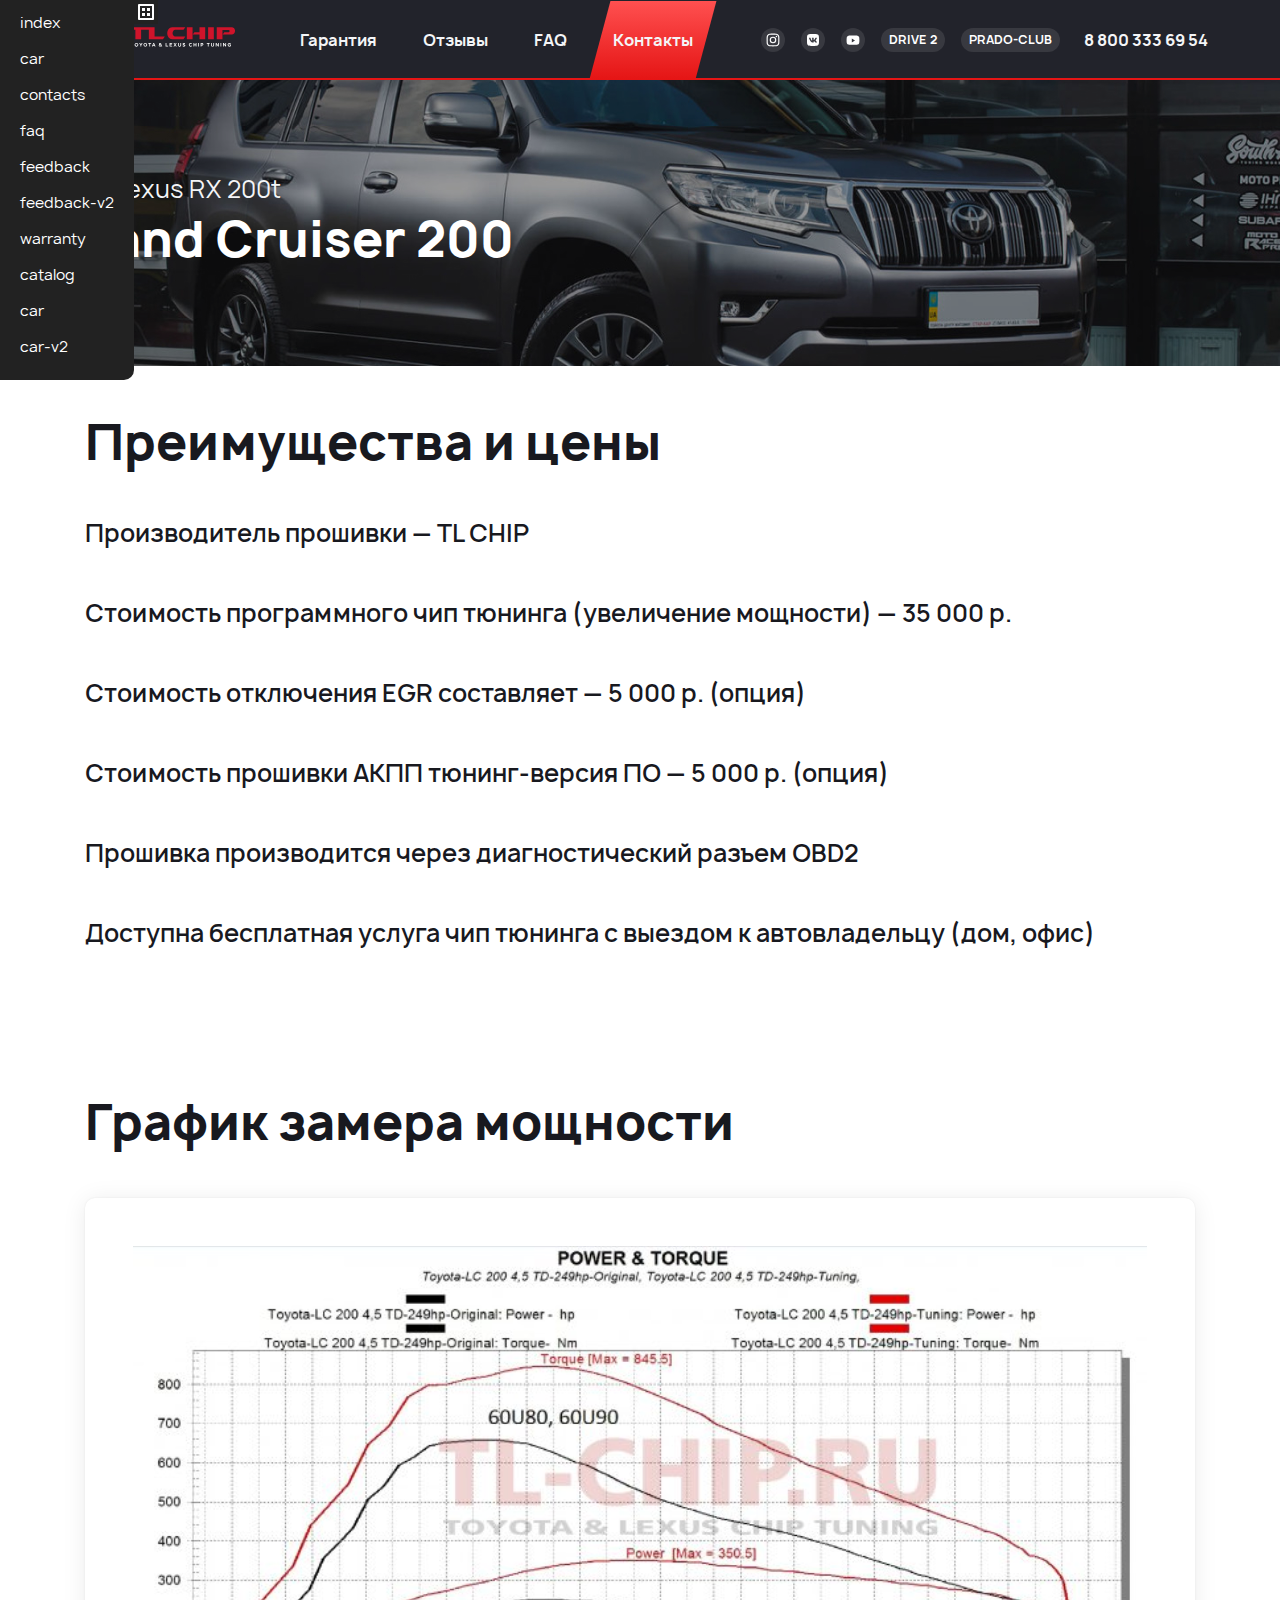
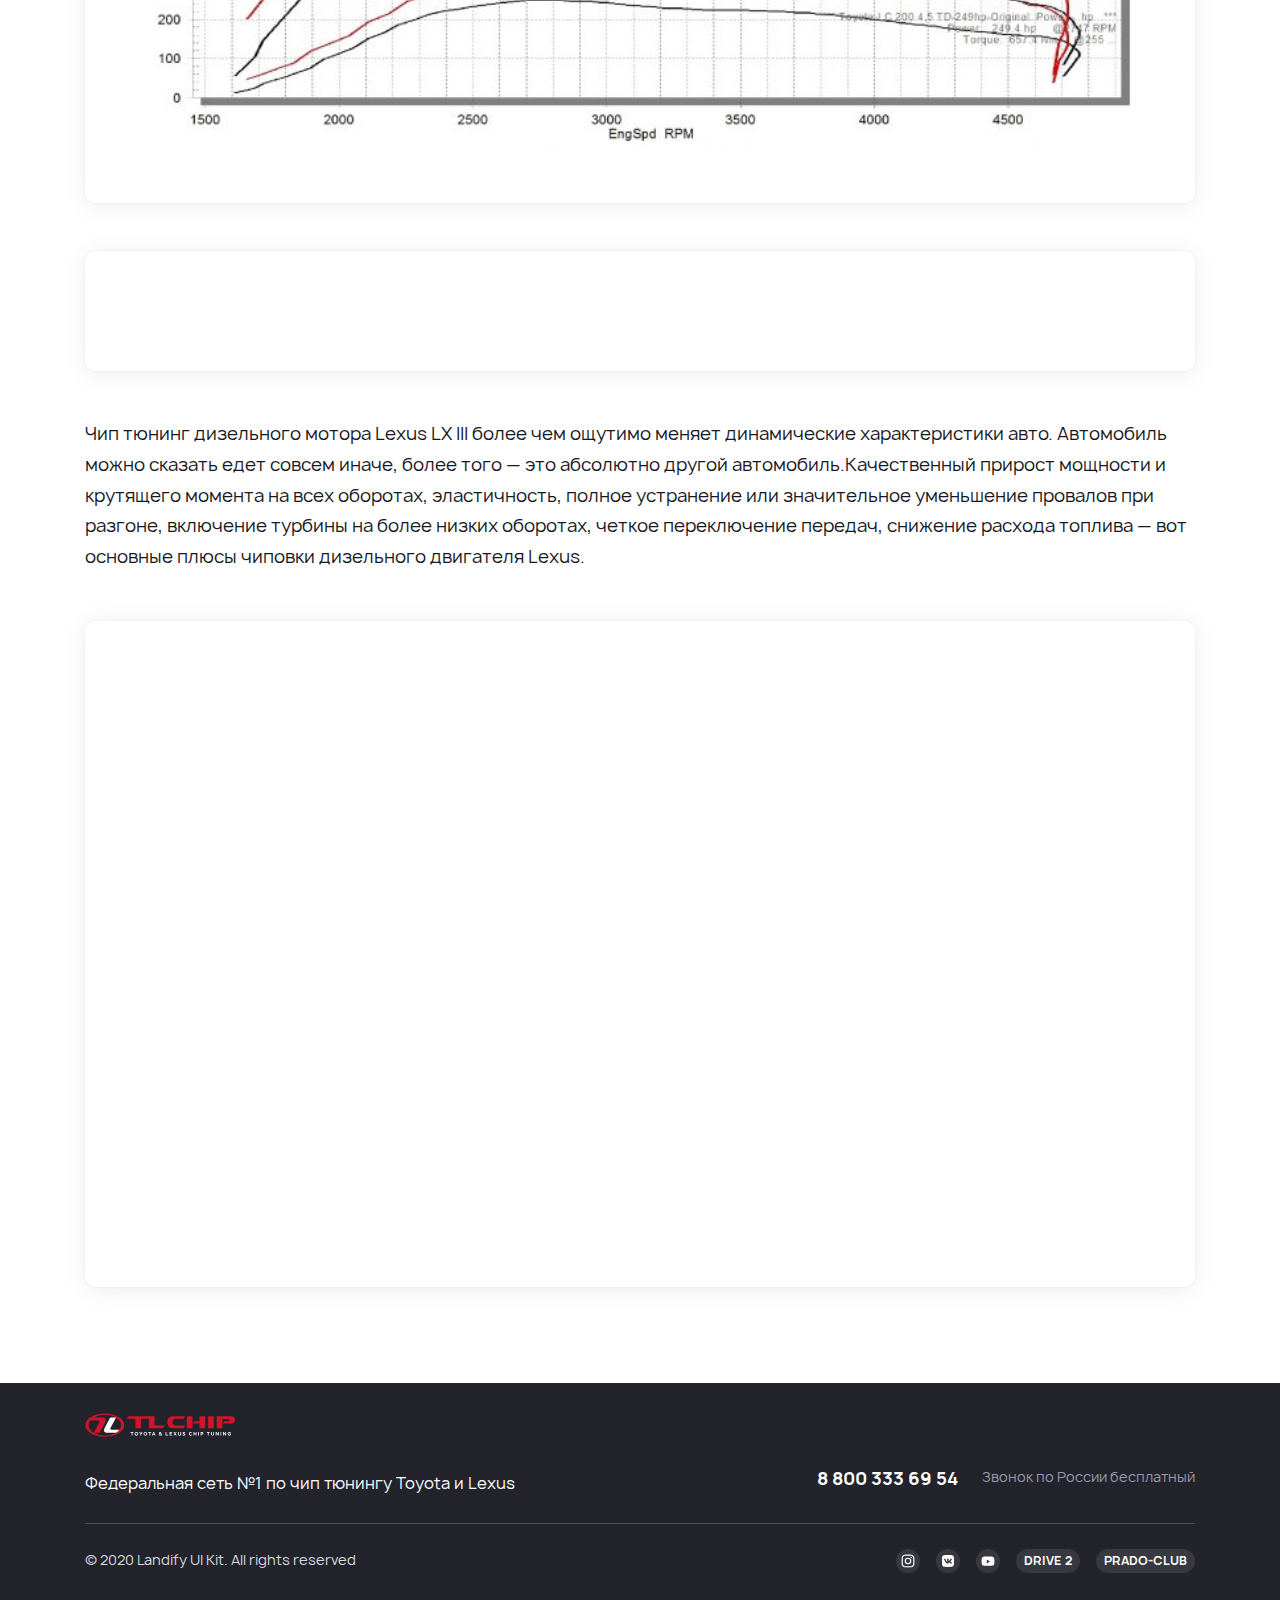
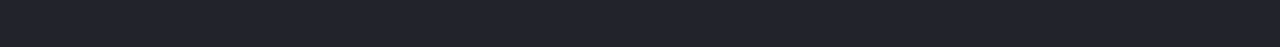
==== commit 39b5cef1: "add build" ====
--- a/static/prod/car-v2.html
+++ b/static/prod/car-v2.html
@@ -7,7 +7,7 @@
     <meta name="viewport" content="width=device-width, initial-scale=1.0">
     <link href="assets/css/separate-css/swiper-bundle.min.css" rel="stylesheet" type="text/css" media="all">
     <link href="assets/css/separate-css/magnific-popup.css" rel="stylesheet" type="text/css" media="all">
-    <link href="assets/css/mainbpiph.min.css" rel="stylesheet" type="text/css" media="print" onload="this.media='all'">
+    <link href="assets/css/main35jui.min.css" rel="stylesheet" type="text/css" media="print" onload="this.media='all'">
     <script>
       (function(H){H.className=H.className.replace(/\bno-js\b/,'js')})(document.documentElement)
     </script>
@@ -18,17 +18,17 @@
       <div class="header__container container flex">
         <a class="header__logo logo" href="#">
           <svg class="logo__icon" width="150px" height="24px">
-            <use xlink:href="svg-symbolsbpiph.svg#logo"></use>
+            <use xlink:href="svg-symbols35jui.svg#logo"></use>
           </svg>
         </a>
         <nav class="nav header__nav">
           <button class="nav__trigger">
             <svg class="nav__icon_open" width="512px" height="360px">
-              <use xlink:href="svg-symbolsbpiph.svg#menu-icon"></use>
+              <use xlink:href="svg-symbols35jui.svg#menu-icon"></use>
             </svg>
 
             <svg class="nav__icon_close" width="513px" height="512px">
-              <use xlink:href="svg-symbolsbpiph.svg#menu-close"></use>
+              <use xlink:href="svg-symbols35jui.svg#menu-close"></use>
             </svg>
 
           </button>
@@ -48,21 +48,21 @@
             <li class="social__item">
               <a class="social__link" href="#">
                 <svg class="social__icon" width="14" height="14">
-                  <use xlink:href="svg-symbolsbpiph.svg#inst-icon"></use>
+                  <use xlink:href="svg-symbols35jui.svg#inst-icon"></use>
                 </svg>
               </a>
             </li>
             <li class="social__item">
               <a class="social__link" href="#">
                 <svg class="social__icon" width="12" height="12">
-                  <use xlink:href="svg-symbolsbpiph.svg#vk-icon"></use>
+                  <use xlink:href="svg-symbols35jui.svg#vk-icon"></use>
                 </svg>
               </a>
             </li>
             <li class="social__item">
               <a class="social__link" href="#">
                 <svg class="social__icon" width="14" height="10">
-                  <use xlink:href="svg-symbolsbpiph.svg#youtube-icon"></use>
+                  <use xlink:href="svg-symbols35jui.svg#youtube-icon"></use>
                 </svg>
               </a>
             </li>
@@ -85,7 +85,7 @@
           <div class="car__in container flex">
             <a class="car__back" href="#">
               <svg class="car__back-icon" width="22px" height="14px">
-                <use xlink:href="svg-symbolsbpiph.svg#video-arrow"></use>
+                <use xlink:href="svg-symbols35jui.svg#video-arrow"></use>
               </svg>
               Lexus RX 200t</a>
             <h1 class="car__title title">Land Cruiser 200</h1>
@@ -142,7 +142,7 @@
             <div class="footer__row flex">
               <a class="footer__logo logo" href="#">
                 <svg class="logo__icon" width="150px" height="24px">
-                  <use xlink:href="svg-symbolsbpiph.svg#logo"></use>
+                  <use xlink:href="svg-symbols35jui.svg#logo"></use>
                 </svg>
               </a>
             </div>
@@ -159,21 +159,21 @@
               <li class="social__item">
                 <a class="social__link" href="#">
                   <svg class="social__icon" width="14" height="14">
-                    <use xlink:href="svg-symbolsbpiph.svg#inst-icon"></use>
+                    <use xlink:href="svg-symbols35jui.svg#inst-icon"></use>
                   </svg>
                 </a>
               </li>
               <li class="social__item">
                 <a class="social__link" href="#">
                   <svg class="social__icon" width="12" height="12">
-                    <use xlink:href="svg-symbolsbpiph.svg#vk-icon"></use>
+                    <use xlink:href="svg-symbols35jui.svg#vk-icon"></use>
                   </svg>
                 </a>
               </li>
               <li class="social__item">
                 <a class="social__link" href="#">
                   <svg class="social__icon" width="14" height="10">
-                    <use xlink:href="svg-symbolsbpiph.svg#youtube-icon"></use>
+                    <use xlink:href="svg-symbols35jui.svg#youtube-icon"></use>
                   </svg>
                 </a>
               </li>
@@ -189,7 +189,7 @@
     <script src="assets/js/separate-js/lazyload.min.js"></script>
     <script src="assets/js/separate-js/jquery.min.js"></script>
     <script src="assets/js/separate-js/jquery.magnific-popup.min.js"></script>
-    <script src="assets/js/mainbpiph.min.js"></script>
+    <script src="assets/js/main35jui.min.js"></script>
   </body>
 
 </html>--- a/static/prod/assets/css/main35jui.min.css
+++ b/static/prod/assets/css/main35jui.min.css
@@ -0,0 +1 @@
+@-webkit-keyframes bounceLeft{0%,20%,50%,80%,to{-webkit-transform:translateX(0);transform:translateX(0)}40%{-webkit-transform:translateX(10px);transform:translateX(10px)}60%{-webkit-transform:translateX(5px);transform:translateX(5px)}}@keyframes bounceLeft{0%,20%,50%,80%,to{-webkit-transform:translateX(0);transform:translateX(0)}40%{-webkit-transform:translateX(10px);transform:translateX(10px)}60%{-webkit-transform:translateX(5px);transform:translateX(5px)}}@-webkit-keyframes bounceRight{0%,20%,50%,80%,to{-webkit-transform:translateX(0);transform:translateX(0)}40%{-webkit-transform:translateX(-10px);transform:translateX(-10px)}60%{-webkit-transform:translateX(-5px);transform:translateX(-5px)}}@keyframes bounceRight{0%,20%,50%,80%,to{-webkit-transform:translateX(0);transform:translateX(0)}40%{-webkit-transform:translateX(-10px);transform:translateX(-10px)}60%{-webkit-transform:translateX(-5px);transform:translateX(-5px)}}*{margin:0;padding:0;font:inherit;-webkit-box-sizing:border-box;box-sizing:border-box}.nav__item:hover .nav__link::after,.nav__trigger_active+.nav__list .nav__item_active .nav__link::after,article,aside,details,figcaption,figure,footer,header,hgroup,main,nav,section,summary{display:block}audio,canvas,progress,video{display:inline-block;vertical-align:baseline}audio:not([controls]){display:none;height:0}[hidden],template{display:none}html{font-family:sans-serif;-ms-text-size-adjust:100%;-webkit-text-size-adjust:100%;-webkit-tap-highlight-color:transparent;-webkit-focus-ring-color:transparent;cursor:default}body{font-size:100%;line-height:1;-moz-osx-font-smoothing:grayscale;-webkit-font-smoothing:antialiased}a{background:0 0}:active,:focus,:hover{outline:0}hr{-webkit-box-sizing:content-box;box-sizing:content-box;height:0}ol,ul{list-style:none}pre{-moz-tab-size:4;-o-tab-size:4;tab-size:4;white-space:pre-wrap}q{quotes:'\201C' '\201D' '\2018' '\2019'}img{border:0;max-width:100%;height:auto}svg:not(:root){overflow:hidden}button,input{line-height:normal}button,select{text-transform:none}button{overflow:visible}button,html input[type=button],input[type=reset],input[type=submit]{-webkit-appearance:button;cursor:pointer}button[disabled],html input[disabled]{cursor:default}input[type=checkbox],input[type=radio]{-webkit-box-sizing:border-box;box-sizing:border-box}input[type=number]::-webkit-inner-spin-button,input[type=number]::-webkit-outer-spin-button{height:auto}input[type=search]{-webkit-appearance:textfield;-webkit-box-sizing:content-box;box-sizing:content-box}input[type=search]::-webkit-search-cancel-button,input[type=search]::-webkit-search-decoration{-webkit-appearance:none}button::-moz-focus-inner,input::-moz-focus-inner{border:0;padding:0}textarea{overflow:auto;vertical-align:top}button,input,select[multiple],textarea{background-image:none}input,select,textarea{-webkit-border-radius:0;border-radius:0;-webkit-box-shadow:none;box-shadow:none}input,textarea{resize:none;-webkit-user-select:text;-moz-user-select:text;-ms-user-select:text;user-select:text}[placeholder]:focus::-webkit-input-placeholder{color:transparent}[placeholder]:focus::-moz-placeholder{color:transparent}[placeholder]:focus:-ms-input-placeholder{color:transparent}[placeholder]:focus::-ms-input-placeholder{color:transparent}[placeholder]:focus::placeholder{color:transparent}table{border-collapse:collapse;border-spacing:0}@font-face{font-family:'Manrope';src:local("Manrope Semibold"),local("Manrope-Semibold"),url(../fonts/hinted-subset-Manrope-Semibold.woff2) format("woff2"),url(../fonts/hinted-subset-Manrope-Semibold.woff) format("woff");font-weight:600;font-style:normal;font-display:swap}@font-face{font-family:'Manrope';src:local("Manrope Bold"),local("Manrope-Bold"),url(../fonts/hinted-subset-Manrope-Bold.woff2) format("woff2"),url(../fonts/hinted-subset-Manrope-Bold.woff) format("woff");font-weight:700;font-style:normal;font-display:swap}@font-face{font-family:'Manrope';src:local("Manrope Regular"),local("Manrope-Regular"),url(../fonts/hinted-subset-Manrope-Regular.woff2) format("woff2"),url(../fonts/hinted-subset-Manrope-Regular.woff) format("woff");font-weight:400;font-style:normal;font-display:swap}@font-face{font-family:'Manrope';src:local("Manrope ExtraBold"),local("Manrope-ExtraBold"),url(../fonts/hinted-subset-Manrope-ExtraBold.woff2) format("woff2"),url(../fonts/hinted-subset-Manrope-ExtraBold.woff) format("woff");font-weight:800;font-style:normal;font-display:swap}@font-face{font-family:'Manrope';src:local("Manrope Medium"),local("Manrope-Medium"),url(../fonts/hinted-subset-Manrope-Medium.woff2) format("woff2"),url(../fonts/hinted-subset-Manrope-Medium.woff) format("woff");font-weight:500;font-style:normal;font-display:swap}@font-face{font-family:'Montserrat';src:local("Montserrat Regular"),local("Montserrat-Regular"),url(../fonts/hinted-subset-Montserrat-Regular.woff2) format("woff2"),url(../fonts/hinted-subset-Montserrat-Regular.woff) format("woff");font-weight:400;font-style:normal;font-display:swap}@font-face{font-family:'SF Pro Display';src:local("SF Pro Display Regular"),local("SFProDisplay-Regular"),url(../fonts/hinted-subset-SFProDisplay-Regular.woff2) format("woff2"),url(../fonts/hinted-subset-SFProDisplay-Regular.woff) format("woff");font-weight:400;font-style:normal;font-display:swap}.flex{display:-webkit-box;display:-webkit-flex;display:-ms-flexbox;display:flex}.title{font-size:30px;font-weight:800;line-height:1.1666666667}@media (min-width:640px){.title{font-size:48px}}.title_big{font-size:25px;font-weight:800;line-height:1.35}@media (min-width:640px){.title_big{font-size:40px}}.button,.button:hover{-webkit-transition:background-color .3s linear;-o-transition:background-color .3s linear;transition:background-color .3s linear}.button,.button span{color:#fff;font-weight:700;line-height:1.5;text-align:center}.button{border:0;background:0 0;padding:8px 16px;display:inline-block;vertical-align:top;height:62px;background-color:#e51515;olor:#fff;font-size:16px;text-decoration:none;-webkit-border-radius:8px;border-radius:8px}@media (min-width:640px){.button{height:70px;font-size:20px}}.button span{display:block;font-size:14px}@media (min-width:640px){.button span{font-size:16px}}.button:hover{background-color:#b61111}.button_reg{height:46px;color:#fff;font-size:16px;line-height:1}.mfp-bg{background-color:#000;opacity:.4}.text p{margin-bottom:24px}@media (min-width:640px){.text p{margin-bottom:48px;font-size:18px}}.text a,.text a:hover{-webkit-transition:.3s linear;-o-transition:.3s linear;transition:.3s linear}.text a{color:#e51515;font-size:14px;font-weight:500;font-style:normal;letter-spacing:normal;line-height:1;text-transform:uppercase;text-decoration:none}@media (min-width:640px){.text a{font-size:18px}}.text a:hover{color:#b61111}body,html{height:100%}.page{position:relative;padding-top:129px;min-height:100vh;display:-webkit-box;display:-webkit-flex;display:-ms-flexbox;display:flex;-webkit-box-orient:vertical;-webkit-box-direction:normal;-webkit-flex-direction:column;-ms-flex-direction:column;flex-direction:column;background:#fff;color:#18191f;font-display:swap;font-family:"Manrope",Arial,"Helvetica Neue",Helvetica,sans-serif;font-weight:400;font-size:14px;line-height:1.714}@media (min-width:1200px){.page{padding-top:78px}}.page__inner{-webkit-box-flex:1;-webkit-flex-grow:1;-ms-flex-positive:1;flex-grow:1;-webkit-flex-shrink:0;-ms-flex-negative:0;flex-shrink:0;-webkit-flex-basis:auto;-ms-flex-preferred-size:auto;flex-basis:auto}.page__in{padding-top:24px;padding-bottom:24px}@media (min-width:640px){.page__in{padding-top:48px;padding-bottom:48px}}.page__in .page__title{margin-bottom:24px;line-height:1.333}@media (min-width:640px){.page__in .page__title{margin-bottom:48px}}.page_inner{padding-top:129px}@media (min-width:1200px){.page_inner{padding-top:78px}}.container{margin-right:auto;margin-left:auto;padding-right:15px;padding-left:15px;max-width:100%;width:auto}@media (min-width:1200px){.container{padding-right:30px;padding-left:30px;max-width:1170px;width:100%}}.header{position:fixed;z-index:2;top:0;left:0;right:0;background-color:#22232b;-webkit-box-shadow:inset 0 -2px 0 #e51515;box-shadow:inset 0 -2px 0 #e51515}.header__container{min-width:129px;-webkit-box-align:center;-webkit-align-items:center;-ms-flex-align:center;align-items:center;-webkit-flex-wrap:wrap;-ms-flex-wrap:wrap;flex-wrap:wrap}@media (min-width:1200px){.header__container{-webkit-flex-wrap:nowrap;-ms-flex-wrap:nowrap;flex-wrap:nowrap;min-height:72px}}.header__logo{padding-top:24px;padding-bottom:24px;-webkit-box-ordinal-group:1;-webkit-order:0;-ms-flex-order:0;order:0}@media (min-width:640px){.header__logo{-webkit-box-ordinal-group:1;-webkit-order:0;-ms-flex-order:0;order:0}}.header__nav{position:absolute;top:24px;right:15px;margin-left:auto;-webkit-box-ordinal-group:3;-webkit-order:2;-ms-flex-order:2;order:2}@media (min-width:1200px){.header__nav{position:static;margin-left:32px;-webkit-box-ordinal-group:2;-webkit-order:1;-ms-flex-order:1;order:1}}.header__contacts{margin-left:0;padding-bottom:24px;width:100%;-webkit-box-pack:end;-webkit-justify-content:flex-end;-ms-flex-pack:end;justify-content:flex-end;-webkit-box-align:center;-webkit-align-items:center;-ms-flex-align:center;align-items:center;-webkit-flex-wrap:wrap;-ms-flex-wrap:wrap;flex-wrap:wrap;-webkit-box-ordinal-group:2;-webkit-order:1;-ms-flex-order:1;order:1}@media (min-width:1200px){.header__contacts{margin-left:auto;padding-top:24px;max-width:434px;-webkit-box-pack:start;-webkit-justify-content:flex-start;-ms-flex-pack:start;justify-content:flex-start;-webkit-flex-wrap:nowrap;-ms-flex-wrap:nowrap;flex-wrap:nowrap;-webkit-box-ordinal-group:3;-webkit-order:2;-ms-flex-order:2;order:2;white-space:nowrap}}.header__phone{margin-top:10px;width:100%;-webkit-box-pack:end;-webkit-justify-content:flex-end;-ms-flex-pack:end;justify-content:flex-end}@media (min-width:1200px){.header__phone{margin-top:0;margin-left:24px;-webkit-box-pack:start;-webkit-justify-content:flex-start;-ms-flex-pack:start;justify-content:flex-start}}.footer{background-color:#22232b;overflow:hidden}.footer__container{min-height:245px}.footer__top{padding-top:30px;padding-bottom:27px;-webkit-box-orient:vertical;-webkit-box-direction:normal;-webkit-flex-direction:column;-ms-flex-direction:column;flex-direction:column;-webkit-flex-wrap:wrap;-ms-flex-wrap:wrap;flex-wrap:wrap}@media (min-width:640px){.footer__top{-webkit-flex-wrap:nowrap;-ms-flex-wrap:nowrap;flex-wrap:nowrap}}.footer__bottom{border-top:1px solid rgba(255,255,255,.2);padding-top:25px;padding-bottom:74px;-webkit-flex-wrap:wrap;-ms-flex-wrap:wrap;flex-wrap:wrap}@media (min-width:640px){.footer__bottom{-webkit-flex-wrap:nowrap;-ms-flex-wrap:nowrap;flex-wrap:nowrap}}.footer__row{-webkit-flex-wrap:wrap;-ms-flex-wrap:wrap;flex-wrap:wrap}@media (min-width:800px){.footer__row{-webkit-flex-wrap:nowrap;-ms-flex-wrap:nowrap;flex-wrap:nowrap}}.footer__row:first-of-type{margin-right:auto;padding-bottom:25px}.footer__text{margin-right:auto;margin-bottom:10px;color:#fff;font-size:14px;font-weight:400;line-height:1.625}@media (min-width:800px){.footer__text{margin-bottom:0;font-size:16px}}.footer__phone{-webkit-flex-wrap:wrap;-ms-flex-wrap:wrap;flex-wrap:wrap}@media (min-width:800px){.footer__phone{-webkit-flex-wrap:nowrap;-ms-flex-wrap:nowrap;flex-wrap:nowrap}}.footer__copyright{margin-bottom:10px;width:100%;color:#d9dbe1;font-size:14px;font-weight:400;text-align:left}@media (min-width:640px){.footer__copyright{margin-bottom:0;width:auto}}.footer__social{margin-left:0}@media (min-width:640px){.footer__social{margin-left:auto}}.logo__icon{width:150px}.nav__list{display:none}@media (min-width:800px){.nav__list{display:-webkit-box;display:-webkit-flex;display:-ms-flexbox;display:flex}}.nav__trigger{border:0;background:0 0;max-width:20px;width:100%;height:20px;color:#f4f5f7}@media (min-width:800px){.nav__trigger{display:none}}.nav__icon_open{display:block;-webkit-transition:.3s ease;-o-transition:.3s ease;transition:.3s ease}.nav__icon_close,.nav__icon_open{max-width:20px;width:100%;height:20px}.nav__icon_close,.nav__trigger_active .nav__icon_close,.nav__trigger_active .nav__icon_open{display:none;-webkit-transition:.3s ease;-o-transition:.3s ease;transition:.3s ease}.nav__trigger_active .nav__icon_close{display:block}.nav__trigger_active+.nav__list{position:absolute;top:-webkit-calc(100% + 78px);top:calc(100% + 78px);right:-15px;padding:15px;width:100vw;display:block;background-color:#22232b;-webkit-box-shadow:inset 0 -2px 0 #e51515;box-shadow:inset 0 -2px 0 #e51515}@media (min-width:1200px){.nav__trigger_active+.nav__list{position:static;display:-webkit-box;display:-webkit-flex;display:-ms-flexbox;display:flex}}.nav__trigger_active+.nav__list .nav__item{margin-bottom:20px;margin-right:0;margin-left:0}.nav__trigger_active+.nav__list .nav__item_active{position:relative}.nav__trigger_active+.nav__list .nav__link{height:40px}.nav__item{margin-left:20px}.nav__item:last-child{margin-right:0}.nav__item .nav__link,.nav__item:hover,.nav__item_active .nav__link,.nav__link span{position:relative}.nav__item .nav__link::after{position:absolute;z-index:0;top:0;left:0;content:'';display:none;width:100%;height:100%;background-image:-webkit-gradient(linear,left bottom,left top,from(#e51515),to(#ff5050));background-image:-webkit-linear-gradient(bottom,#e51515 0,#ff5050 100%);background-image:-o-linear-gradient(bottom,#e51515 0,#ff5050 100%);background-image:linear-gradient(to top,#e51515 0,#ff5050 100%);-webkit-transform:skewX(-15deg);-ms-transform:skewX(-15deg);transform:skewX(-15deg)}.nav__item_active .nav__link::after{display:block}.nav__link{padding-right:13px;padding-left:13px;display:-webkit-box;display:-webkit-flex;display:-ms-flexbox;display:flex;-webkit-box-align:center;-webkit-align-items:center;-ms-flex-align:center;align-items:center;color:#f4f5f7;font-size:16px;font-weight:700;line-height:1.25;text-decoration:none;-webkit-transition:.3s linear;-o-transition:.3s linear;transition:.3s linear}@media (min-width:1200px){.nav__link{height:78px}}.nav__link:hover{-webkit-transition:.3s linear;-o-transition:.3s linear;transition:.3s linear}.nav__link span{z-index:1}.social{white-space:nowrap}.social__item{margin-right:16px;width:24px;height:24px}.social__item:last-child{margin-right:0}.social__item_w_text{width:auto}.social__item_w_text .social__link{padding-right:8px;padding-left:8px;-webkit-border-radius:21px;border-radius:21px;font-size:12px;font-weight:700}.social__link{position:relative;display:-webkit-box;display:-webkit-flex;display:-ms-flexbox;display:flex;-webkit-box-pack:center;-webkit-justify-content:center;-ms-flex-pack:center;justify-content:center;height:100%;-webkit-box-align:center;-webkit-align-items:center;-ms-flex-align:center;align-items:center;background-color:rgba(255,255,255,.1);color:#fff;text-decoration:none;text-transform:uppercase;-webkit-border-radius:50%;border-radius:50%;-webkit-transition:.3s linear;-o-transition:.3s linear;transition:.3s linear}.social__link:hover{color:#e6e6e6}.phone{line-height:1}.phone__link,.phone__link:hover,.social__link:hover{-webkit-transition:.3s linear;-o-transition:.3s linear;transition:.3s linear}.phone__link{color:#f4f5f7;font-size:16px;font-weight:700;text-decoration:none}.phone__link:hover{color:#d6dae2}.phone_w_text .phone__link{color:#fff;font-size:18px}.phone_w_text .phone__text{margin-top:10px;margin-left:0;width:100%;color:#969bab;font-weight:400}@media (min-width:800px){.phone_w_text .phone__text{margin-top:0;margin-left:24px;width:auto}}.hero__slider{position:relative;width:100%;height:402px}@media (min-width:640px){.hero__slider{height:603px}}.hero__slide{position:relative}.hero__slide::after{position:absolute;z-index:1;top:0;left:0;right:0;bottom:0;content:'';background-image:-webkit-gradient(linear,left bottom,left top,color-stop(50%,rgba(0,0,0,.4)),to(transparent));background-image:-webkit-linear-gradient(bottom,rgba(0,0,0,.4) 50%,transparent 100%);background-image:-o-linear-gradient(bottom,rgba(0,0,0,.4) 50%,transparent 100%);background-image:linear-gradient(to top,rgba(0,0,0,.4) 50%,transparent 100%)}.hero__image{position:absolute;z-index:-1;top:0;left:0;display:block;width:100%;height:100%;-o-object-fit:cover;object-fit:cover}.hero__container{position:relative;height:100%}.hero__content{position:absolute;z-index:2;top:50%;left:30px;color:#f4f5f7;-webkit-transform:translateY(-50%);-ms-transform:translateY(-50%);transform:translateY(-50%)}.hero__title{margin-bottom:16px}.hero__text{color:#f4f5f7;font-size:16px;font-family:"Montserrat",Arial,"Helvetica Neue",Helvetica,sans-serif;font-weight:400;line-height:normal}@media (min-width:640px){.hero__text{font-size:20px}}.hero__button{margin-top:16px}.hero .swiper-pagination,.hero__pagination{bottom:40px}.hero .swiper-pagination,.hero__pagination,.swiper-pagination{-webkit-box-pack:center;-webkit-justify-content:center;-ms-flex-pack:center;justify-content:center;-webkit-box-align:center;-webkit-align-items:center;-ms-flex-align:center;align-items:center}.swiper-pagination-bullet{width:9px;height:9px;background:#6f5d65;-webkit-transform:rotate(45deg);-ms-transform:rotate(45deg);transform:rotate(45deg);opacity:1;-webkit-border-radius:0;border-radius:0}.swiper-pagination-bullet:last-child{margin-right:0}.swiper-pagination-bullet-active{margin-left:5px;margin-right:5px;width:22px;height:21px;background:url(../images/general/slider-dot-active.svg) 0 no-repeat;background-size:cover;-webkit-transform:rotate(0deg);-ms-transform:rotate(0deg);transform:rotate(0deg)}.swiper-container-horizontal>.swiper-pagination-bullets .swiper-pagination-bullet{margin-right:5px;margin-left:5px}.catalog__in{padding-top:40px;padding-bottom:20px}@media (min-width:640px){.catalog__in{padding-top:80px;padding-bottom:42px}}.catalog__top{-webkit-flex-wrap:wrap;-ms-flex-wrap:wrap;flex-wrap:wrap;-webkit-box-align:center;-webkit-align-items:center;-ms-flex-align:center;align-items:center}.catalog__title{margin-bottom:40px}.catalog__filter{margin-top:20px;max-width:100%;width:100%}@media (min-width:640px){.catalog__filter{margin-top:0;margin-left:24px;width:auto}}.catalog__list{margin-right:-15px;margin-left:-15px;-webkit-flex-wrap:wrap;-ms-flex-wrap:wrap;flex-wrap:wrap}.catalog__card{margin-bottom:30px;padding-right:15px;padding-left:15px;width:100%}@media (min-width:640px){.catalog__card{margin-bottom:42px;max-width:50%}}@media (min-width:1200px){.catalog__card{max-width:33.3%}}.catalog_w_filter .catalog__title{margin-bottom:0}.catalog_w_filter .catalog__top{margin-bottom:40px}.card__image,.card__in{-webkit-border-radius:8px;border-radius:8px}.card__in{border:1px solid rgba(0,0,0,.04);min-height:396px;background-color:#fff;-webkit-box-shadow:0 30px 40px rgba(232,212,212,.2);box-shadow:0 30px 40px rgba(232,212,212,.2)}.card__image{position:relative;height:200px}.card__image img,.card_w_examples .card__photo img{width:100%;height:100%;display:block;-o-object-fit:cover;object-fit:cover;-webkit-border-radius:8px 8px 0 0;border-radius:8px 8px 0 0}.card__image::after{position:absolute;top:0;left:0;right:0;bottom:0;content:'';background-image:-webkit-gradient(linear,left bottom,left top,color-stop(40%,rgba(0,0,0,.4)),to(transparent));background-image:-webkit-linear-gradient(bottom,rgba(0,0,0,.4) 40%,transparent 100%);background-image:-o-linear-gradient(bottom,rgba(0,0,0,.4) 40%,transparent 100%);background-image:linear-gradient(to top,rgba(0,0,0,.4) 40%,transparent 100%)}.card__feedback,.card__feedback:hover{-webkit-transition:.3s linear;-o-transition:.3s linear;transition:.3s linear}.card__feedback{position:absolute;z-index:1;bottom:16px;left:16px;color:#727272;font-size:14px;font-weight:500;line-height:1;text-decoration:none}.card__feedback:hover{color:#8c8c8c}.card__body{padding:16px}.card__model{margin-bottom:8px}.card__model-name{margin-left:10px;color:#969bab;font-weight:500;line-height:1}.card__title{font-size:16px;font-weight:400;line-height:1.5}.card__list-item{margin-bottom:4px}.card__term{color:#18191f;font-size:16px;font-weight:400;line-height:1.5;text-align:left}.card__term span{padding-left:4px;font-weight:600}.card__desc{-webkit-box-align:center;-webkit-align-items:center;-ms-flex-align:center;align-items:center;font-size:16px;line-height:1.375}.card__from{color:#969bab;font-weight:500}.card__arrow{margin-right:8px;margin-left:8px;color:#18191f;font-size:18px;font-weight:400;line-height:1}.card__to{color:#64b662;font-size:18px;font-weight:500}.card__price{margin-top:12px;-webkit-box-align:center;-webkit-align-items:center;-ms-flex-align:center;align-items:center;color:#e51515;font-weight:700;text-decoration:none;line-height:1}.card__price:hover{color:#b61111}.card__price,.card__price-icon,.card__price:hover,.card__price:hover .card__price-icon{-webkit-transition:.3s linear;-o-transition:.3s linear;transition:.3s linear}.card__price:hover .card__price-icon{color:#b61111;-webkit-animation:bounceRight 1s infinite;animation:bounceRight 1s infinite}.card__price-icon{margin-left:10px;color:#e51515}.card_w_examples .card__examples{-webkit-flex-wrap:wrap;-ms-flex-wrap:wrap;flex-wrap:wrap}.card_w_examples .card__photo{max-width:50%;width:100%}.card_w_examples .card__photo img{-webkit-border-radius:0;border-radius:0}.card_w_examples .card__list-item_n_brake .card__term{display:inline;font-size:16px;font-weight:400;line-height:1.625}.card_w_examples .card__list-item_n_brake .card__desc{display:inline;font-size:16px;font-weight:600;line-height:1.625}.video__in{padding-bottom:40px}@media (min-width:640px){.video__in{padding-bottom:70px}}.video__row{background-color:#e51515;-webkit-flex-wrap:wrap;-ms-flex-wrap:wrap;flex-wrap:wrap;-webkit-border-radius:16px;border-radius:16px}@media (min-width:1200px){.video__row{-webkit-flex-wrap:nowrap;-ms-flex-wrap:nowrap;flex-wrap:nowrap}}.video__col{width:100%;min-height:292px}@media (min-width:1200px){.video__col{max-width:50%;height:292px}}.video__col:first-child{min-height:100px}.video__content{padding:20px;color:#fff}@media (min-width:640px){.video__content{padding:40px 148px 40px 48px}}.video__title{margin-bottom:16px}@media (min-width:640px){.video__title{margin-bottom:32px}}.video__text{margin-bottom:4px}.video__text:hover,.video__text:hover .video__more-icon{color:#e6e6e6}.video__more,.video__more-icon,.video__text:hover,.video__text:hover .video__more-icon{-webkit-transition:.3s linear;-o-transition:.3s linear;transition:.3s linear}.video__more{color:#fff;font-size:20px;font-weight:700;line-height:1;text-decoration:none}.video__more-icon{margin-left:9px}.video__object{width:100%;height:100%;-o-object-fit:cover;object-fit:cover;-webkit-border-radius:0 0 16px 16px;border-radius:0 0 16px 16px}@media (min-width:1200px){.video__object{width:100%;height:292px;-webkit-border-radius:16px;border-radius:16px}}.feedback{background-color:#22232b;overflow:hidden}.feedback__in{position:relative;padding-top:40px;padding-bottom:40px}@media (min-width:640px){.feedback__in{padding-top:80px;padding-bottom:80px}}.feedback__bg{position:absolute;top:48px;right:-45px;-webkit-transform:rotate(180deg);-ms-transform:rotate(180deg);transform:rotate(180deg)}.feedback__title{margin-bottom:15px;color:#fff}@media (min-width:640px){.feedback__title{margin-bottom:30px}}.feedback__slider{margin-right:-15px;margin-left:-15px}.feedback__slider-wrapper{padding-bottom:50px}.feedback__slide-in{padding-right:15px;padding-left:15px}.feedback__body{position:relative;padding:16px;background-color:#fff;color:#18191f;text-align:center;-webkit-border-radius:10px;border-radius:10px;-webkit-box-shadow:0 10px 20px rgba(41,41,42,.07);box-shadow:0 10px 20px rgba(41,41,42,.07)}@media (min-width:640px){.feedback__body{padding:32px;min-height:232px}}.feedback__body::after{position:absolute;top:100%;left:50%;content:'';width:0;height:0;border-style:solid;border-width:12px 11px 0;border-color:#fff transparent transparent;-webkit-transform:translateX(-50%);-ms-transform:translateX(-50%);transform:translateX(-50%)}.feedback__body-title{margin-bottom:8px;font-size:18px;font-weight:500;line-height:1.555}.feedback__body-text{margin-bottom:8px;line-height:1.714}.feedback__link,.feedback__link:hover{-webkit-transition:.3s linear;-o-transition:.3s linear;transition:.3s linear}.feedback__link{-webkit-box-pack:center;-webkit-justify-content:center;-ms-flex-pack:center;justify-content:center;-webkit-box-align:center;-webkit-align-items:center;-ms-flex-align:center;align-items:center;color:#646464;font-size:14px;font-weight:700;line-height:1;text-decoration:none}.feedback__link:hover{color:#4b4b4b}.feedback__icon{margin-left:8px;width:20px;height:20px;color:#2787f5}.feedback__author-w{-webkit-box-pack:center;-webkit-justify-content:center;-ms-flex-pack:center;justify-content:center}.feedback__author{margin-top:22px}.feedback__avatar{position:relative;width:56px;height:56px;-webkit-border-radius:50%;border-radius:50%;overflow:hidden}.feedback__avatar-img{position:absolute;top:0;left:0;width:100%;height:100%;-o-object-fit:cover;object-fit:cover}.feedback__author-content{margin-left:16px;color:#fff;text-align:left}.feedback__author-name{font-size:18px;font-weight:700;line-height:1.555}.feedback__author-model{font-size:14px;font-weight:400;line-height:1.714}.feedback__attention{margin-bottom:24px;padding:24px;background:#fff;-webkit-border-radius:10px;border-radius:10px}@media (min-width:640px){.feedback__attention{margin-bottom:48px;padding:48px 248px 48px 48px}}.feedback__attention-title{margin-bottom:16px;font-size:24px;font-weight:600;line-height:1.333}.feedback__attention-text{color:#e51515;font-size:16px;font-weight:400;line-height:1.625}.feedback .swiper-container-horizontal>.swiper-pagination-bullets{bottom:0}.feedback__forum-list{margin-right:-15px;margin-left:-15px}.feedback__forum-item{margin-bottom:24px;padding-right:15px;padding-left:15px}@media (min-width:640px){.feedback__forum-item{margin-bottom:48px}}.feedback__forum-item:last-child,.feedback_full .feedback__item:last-child{margin-bottom:0}.feedback__forum-in{padding:24px;background-color:#fff;-webkit-border-radius:10px;border-radius:10px;-webkit-box-shadow:0 2px 24px rgba(0,0,0,.08),0 0 2px rgba(0,0,0,.08);box-shadow:0 2px 24px rgba(0,0,0,.08),0 0 2px rgba(0,0,0,.08)}@media (min-width:640px){.feedback__forum-in{padding:48px}}.feedback__forum-top{margin-bottom:10px;-webkit-flex-wrap:wrap;-ms-flex-wrap:wrap;flex-wrap:wrap;-webkit-box-align:center;-webkit-align-items:center;-ms-flex-align:center;align-items:center;font-size:18px;font-weight:600;line-height:1.333}@media (min-width:640px){.feedback__forum-top{font-size:24px}}.feedback__forum-link,.feedback__forum-link:hover{-webkit-transition:.3s linear;-o-transition:.3s linear;transition:.3s linear}.feedback__forum-link{margin-left:auto;color:#e51515;font-size:16px;font-weight:500;line-height:1;text-decoration:none}.feedback__forum-link:hover{color:#b61111}.feedback_full .feedback__in{padding-bottom:40px}.feedback_full .feedback__title{margin-bottom:30px}@media (min-width:640px){.feedback_full .feedback__title{margin-bottom:48px}}.feedback_full .feedback__text{color:#fff}.feedback_t_white{background-color:#fff;color:#18191f}.feedback_t_white .feedback__title{margin-bottom:30px;color:#18191f}@media (min-width:640px){.feedback_t_white .feedback__title{margin-bottom:48px}}.feedback_t_white .feedback__text{color:#18191f}.feedback_t_white .feedback__attention{-webkit-box-shadow:0 2px 24px rgba(0,0,0,.08),0 0 2px rgba(0,0,0,.08);box-shadow:0 2px 24px rgba(0,0,0,.08),0 0 2px rgba(0,0,0,.08)}.other-model{overflow:hidden}.other-model__in{position:relative;padding-top:45px;padding-bottom:45px;min-height:245px}@media (min-width:640px){.other-model__in{padding-top:90px;padding-bottom:90px;min-height:490px}}.other-model__content{width:100%}@media (min-width:640px){.other-model__content{max-width:55%}}.other-model__title{margin-bottom:8px}.other-model__text{margin-bottom:44px;font-size:16px;font-weight:400;line-height:1.777}@media (min-width:640px){.other-model__text{font-size:18px}}.other-model__link{color:#e51515;font-size:16px;font-weight:700;line-height:1;text-decoration:none;-webkit-transition:.3s linear;-o-transition:.3s linear;transition:.3s linear}@media (min-width:640px){.other-model__link{font-size:20px}}.contacts__text a,.contacts__text a:hover,.faq__answer a:hover,.main-thing__desc a:hover,.other-model__icon,.other-model__link:hover,.other-model__link:hover .other-model__icon{color:#b61111;-webkit-transition:.3s linear;-o-transition:.3s linear;transition:.3s linear}.contacts__text a,.other-model__icon{color:#e51515}.other-model__image{position:absolute;z-index:-1;top:0;right:-250px;width:695px;height:491px}@media (min-width:640px){.other-model__image{right:-128px}}.contacts{overflow:hidden}.contacts__text p{margin-bottom:24px}@media (min-width:640px){.contacts__text p{margin-bottom:48px}}.contacts__text a{font-size:18px;font-weight:500;font-style:normal;letter-spacing:normal;line-height:1;text-transform:uppercase;text-decoration:none}.contacts__row{margin-right:-15px;margin-left:-15px;margin-bottom:20px;-webkit-flex-wrap:wrap;-ms-flex-wrap:wrap;flex-wrap:wrap}.contacts__col{padding-right:15px;padding-left:15px;width:100%}@media (min-width:640px){.contacts__col{max-width:50%}}@media (min-width:800px){.contacts__col{max-width:33.3%}}.contacts__country{font-size:16px;font-weight:500;line-height:1.777}@media (min-width:640px){.contacts__country{font-size:18px}}.contacts__country-foreight{margin-bottom:24px}@media (min-width:640px){.contacts__country-foreight{margin-bottom:48px}}.contacts__city{color:#18191f;font-size:16px;font-weight:400;line-height:1.777}@media (min-width:640px){.contacts__city{font-size:18px}}.contacts__country_byelarus{font-size:16px;font-weight:600}@media (min-width:640px){.contacts__country_byelarus{font-size:18px}}.faq__text a{padding-left:5px;text-transform:none}.faq__list{margin-right:-15px;margin-left:-15px}.faq__item{padding-right:15px;padding-left:15px}.faq__item-in{margin-bottom:24px;padding:24px;background-color:#fff;-webkit-box-shadow:0 2px 24px rgba(0,0,0,.08),0 0 2px rgba(0,0,0,.08);box-shadow:0 2px 24px rgba(0,0,0,.08),0 0 2px rgba(0,0,0,.08);-webkit-border-radius:10px;border-radius:10px}@media (min-width:640px){.faq__item-in{margin-bottom:48px;padding:48px}}.faq__question{margin-bottom:16px;font-size:18px;font-weight:600;font-style:normal;letter-spacing:normal;line-height:1.333}@media (min-width:640px){.faq__question{font-size:24px}}.faq__answer{font-size:14px;font-weight:400;line-height:1.625}@media (min-width:640px){.faq__answer{font-size:16px}}.faq__answer a,.main-thing__desc a{color:#e51515;font-size:16px;font-weight:500;text-decoration:none}.faq__answer a{font-style:norma}.examples__in{position:relative;padding-top:40px;padding-bottom:40px}@media (min-width:640px){.examples__in{padding-bottom:80px}}.examples__title{margin-bottom:15px}@media (min-width:640px){.examples__title{margin-bottom:48px}}.examples__text{margin-bottom:15px}@media (min-width:640px){.examples__text{margin-bottom:48px}}.examples__list{margin-right:-15px;margin-left:-15px;-webkit-flex-wrap:wrap;-ms-flex-wrap:wrap;flex-wrap:wrap}.examples__card{margin-bottom:30px;padding-right:15px;padding-left:15px;width:100%}@media (min-width:640px){.examples__card{margin-bottom:42px;max-width:50%}}.mfp-image-holder .mfp-close,.popup button.mfp-close{top:0;right:0;opacity:1}@media (min-width:640px){.mfp-image-holder .mfp-close{right:-50px}}.warranty{overflow:hidden}.warranty__in{padding-top:24px;padding-bottom:48px}@media (min-width:640px){.warranty__in{padding-top:48px;padding-bottom:48px}}.warranty__title{margin-bottom:48px}.warranty__liabilities{margin-right:-15px;margin-left:-15px;-webkit-flex-wrap:wrap;-ms-flex-wrap:wrap;flex-wrap:wrap}.warranty__liabilities-item{margin-bottom:48px;max-width:50%;width:100%}.warranty__liabilities-in{padding-right:15px;padding-left:15px}.warranty__liabilities-image{position:relative;width:72px;height:72px;display:-webkit-box;display:-webkit-flex;display:-ms-flexbox;display:flex;-webkit-box-pack:center;-webkit-justify-content:center;-ms-flex-pack:center;justify-content:center;-webkit-box-align:center;-webkit-align-items:center;-ms-flex-align:center;align-items:center;-webkit-flex-shrink:0;-ms-flex-negative:0;flex-shrink:0;background-color:#f4f5f7;-webkit-border-radius:50%;border-radius:50%}.warranty__liabilities-icon{color:#e51515}.warranty__liabilities-entry{margin-left:40px}.warranty__liabilities-title{margin-bottom:8px;font-size:24px;font-weight:600;line-height:1.333}.warranty__liabilities-text{font-size:16px;font-weight:400;line-height:1.625}.main-thing__in{padding-top:24px;padding-bottom:80px}@media (min-width:640px){.main-thing__in{padding-top:48px;padding-bottom:160px}}.main-thing__title{margin-bottom:24px}@media (min-width:640px){.main-thing__title{margin-bottom:48px}}.main-thing__text{margin-bottom:24px}@media (min-width:640px){.main-thing__text{margin-bottom:48px}}.main-thing__list{margin-bottom:24px}@media (min-width:640px){.main-thing__list{margin-bottom:28px}}.main-thing__term{margin-bottom:24px;font-size:18px;font-weight:600;line-height:1.333}@media (min-width:640px){.main-thing__term{font-size:24px;margin-bottom:48px}}.main-thing__term~.main-thing__desc{position:relative;top:-36px}.main-thing__desc{font-size:16px;font-weight:400;line-height:1.625}.main-thing__desc a{-webkit-transition:.3s linear;-o-transition:.3s linear;transition:.3s linear}.main-thing__important{margin-right:-15px;margin-left:-15px;padding-right:15px;padding-left:15px;-webkit-border-radius:10px;border-radius:10px;background-color:#fff}.main-thing__important-in{padding:48px;-webkit-box-shadow:0 2px 24px rgba(0,0,0,.08),0 0 2px rgba(0,0,0,.08);box-shadow:0 2px 24px rgba(0,0,0,.08),0 0 2px rgba(0,0,0,.08)}@media (min-width:640px){.main-thing__important-in{padding-right:248px}}.main-thing__important-title{margin-bottom:16px;font-size:24px;font-weight:600;line-height:1.333}.main-thing__important-text{font-size:16px;font-weight:400;line-height:1.625}.trusted__in{padding-top:24px;padding-bottom:56px}@media (min-width:640px){.trusted__in{padding-top:48px;padding-bottom:112px}}.trusted__title{margin-bottom:24px}@media (min-width:640px){.trusted__title{margin-bottom:48px}}.trusted__grid{margin-right:-15px;margin-left:-15px;-webkit-flex-wrap:wrap;-ms-flex-wrap:wrap;flex-wrap:wrap}.trusted__item{margin-bottom:24px;padding-left:15px;padding-right:15px;width:100%}@media (min-width:640px){.trusted__item{margin-bottom:48px;max-width:50%;min-height:396px}}.trusted__item-in{padding:24px;-webkit-border-radius:10px;border-radius:10px;background-color:#fff;-webkit-box-shadow:0 2px 24px rgba(0,0,0,.08),0 0 2px rgba(0,0,0,.08);box-shadow:0 2px 24px rgba(0,0,0,.08),0 0 2px rgba(0,0,0,.08)}@media (min-width:640px){.trusted__item-in{padding:48px}}.trusted__object{overflow:hidden}.trusted__object,.trusted__object img{-webkit-border-radius:8px;border-radius:8px}.car__top-w{position:relative;height:288px}.car__top{z-index:-1;left:0;width:100%}.car__top img,.trusted__object img{width:100%;height:100%;-o-object-fit:cover;object-fit:cover}.car__in,.car__top,.car__top::after{position:absolute;top:0;height:100%}.car__top::after{left:0;width:100%;content:'';background-color:rgba(0,0,0,.4)}.car__in{left:50%;-webkit-box-orient:vertical;-webkit-box-direction:normal;-webkit-flex-direction:column;-ms-flex-direction:column;flex-direction:column;-webkit-box-pack:center;-webkit-justify-content:center;-ms-flex-pack:center;justify-content:center;color:#fff;-webkit-transform:translateX(-50%);-ms-transform:translateX(-50%);transform:translateX(-50%)}.car__back,.car__back-icon,.car__back:hover{-webkit-transition:.3s linear;-o-transition:.3s linear;transition:.3s linear}.car__back{-webkit-box-align:center;-webkit-align-items:center;-ms-flex-align:center;align-items:center;color:#f4f5f7;font-size:24px;font-weight:400;line-height:1;text-decoration:none}.car__back-icon,.car__back:hover{color:#d6dae2}.car__back:hover .car__back-icon{color:#d6dae2}.car__back-icon{color:#f4f5f7;-webkit-transform:rotate(180deg);-ms-transform:rotate(180deg);transform:rotate(180deg)}.car__title{margin-top:10px}.benefits__in{padding-top:24px;padding-bottom:48px}@media (min-width:640px){.benefits__in{padding-top:48px;padding-bottom:48px}}.benefits__title{margin-bottom:24px}@media (min-width:640px){.benefits__title{margin-bottom:48px}}.benefits__grid{margin-right:-15px;margin-left:-15px;-webkit-flex-wrap:wrap;-ms-flex-wrap:wrap;flex-wrap:wrap}.benefits__card{margin-bottom:24px;padding-right:15px;padding-left:15px;width:100%}@media (min-width:640px){.benefits__card{margin-bottom:48px;max-width:50%}}.benefits__prices-item{margin-bottom:48px;font-size:18px;font-weight:600;line-height:1.333}@media (min-width:640px){.benefits__prices-item{font-size:24px}}.benefits__links{-webkit-box-orient:vertical;-webkit-box-direction:normal;-webkit-flex-direction:column;-ms-flex-direction:column;flex-direction:column;-webkit-box-align:start;-webkit-align-items:flex-start;-ms-flex-align:start;align-items:flex-start}.benefits__link{margin-bottom:30px;padding:16px;display:-webkit-box;display:-webkit-flex;display:-ms-flexbox;display:flex;-webkit-box-align:center;-webkit-align-items:center;-ms-flex-align:center;align-items:center;background-color:#fff;color:#e51515;font-size:18px;font-weight:600;line-height:1.333;text-decoration:none;-webkit-border-radius:10px;border-radius:10px;-webkit-box-shadow:0 2px 24px rgba(0,0,0,.08),0 0 2px rgba(0,0,0,.08);box-shadow:0 2px 24px rgba(0,0,0,.08),0 0 2px rgba(0,0,0,.08);-webkit-transition:.3s linear;-o-transition:.3s linear;transition:.3s linear}@media (min-width:640px){.benefits__link{font-size:24px}}.benefits__link:hover,.benefits__link:hover .benefits__link-icon{color:#b61111;-webkit-transition:.3s linear;-o-transition:.3s linear;transition:.3s linear}.benefits__link:hover{-webkit-box-shadow:none;box-shadow:none}.benefits__link:hover .benefits__link-icon{-webkit-animation:bounceRight 1s infinite;animation:bounceRight 1s infinite}.benefits__link-icon{margin-left:16px;-webkit-flex-shrink:0;-ms-flex-negative:0;flex-shrink:0}.chart__in{padding-top:24px;padding-bottom:48px}@media (min-width:640px){.chart__in{padding-top:48px;padding-bottom:48px}}.chart__title{margin-bottom:24px}@media (min-width:640px){.chart__title{margin-bottom:48px}}.chart__charts,.chart__videos{margin-right:-15px;margin-left:-15px;padding-right:15px;padding-left:15px}.chart__chart,.chart__video{margin-bottom:24px;padding:24px;background-color:#fff;-webkit-border-radius:10px;border-radius:10px;-webkit-box-shadow:0 2px 24px rgba(0,0,0,.08),0 0 2px rgba(0,0,0,.08);box-shadow:0 2px 24px rgba(0,0,0,.08),0 0 2px rgba(0,0,0,.08)}@media (min-width:640px){.chart__chart,.chart__video{margin-bottom:48px;padding:48px}}.chart__chart-title{margin-bottom:1px;font-size:18px;font-weight:400;line-height:1.777}.chart__chart-object,.chart__video-object{-webkit-border-radius:8px;border-radius:8px;overflow:hidden}.chart__chart-object iframe,.chart__chart-object img,.chart__chart-object object,.chart__video-object iframe,.chart__video-object img,.chart__video-object object{width:100%;height:100%;-o-object-fit:cover;object-fit:cover;-webkit-border-radius:8px;border-radius:8px}.chart__video-object{height:407px}@media (min-width:640px){.chart__video-object{height:570px}}.popup{position:relative;margin-right:auto;margin-left:auto;padding:24px;max-width:576px;width:100%;background-color:#fff;-webkit-border-radius:10px;border-radius:10px}@media (min-width:640px){.popup{padding:48px}}.popup__title{margin-bottom:24px;font-size:18px;font-weight:600;line-height:1.333}@media (min-width:640px){.popup__title{font-size:24px;white-space:nowrap}}@media (min-width:640px){.popup button.mfp-close{right:-50px;background:url(../images/general/popup-close.svg) 50% no-repeat;text-indent:-9999px}}.form__field{margin-bottom:22px;width:100%;display:-webkit-box;display:-webkit-flex;display:-ms-flexbox;display:flex}.form__field_select,.form__label{-webkit-box-flex:1;-webkit-flex-grow:1;-ms-flex-positive:1;flex-grow:1}.form__field_select{position:relative}.form__field_select .form__select-arrow{position:absolute;top:-webkit-calc(50% + 14px);top:calc(50% + 14px);right:12px;width:14px;height:7px;pointer-events:none;background:url(../images/general/dropdown-arrow.svg) 0 0 no-repeat;background-size:cover;-webkit-transform:translateY(-50%);-ms-transform:translateY(-50%);transform:translateY(-50%)}.form__label{-webkit-flex-wrap:wrap;-ms-flex-wrap:wrap;flex-wrap:wrap}.form__label-text{margin-bottom:10px;color:#6d7885;font-family:"SF Pro Display",Arial,"Helvetica Neue",Helvetica,sans-serif;font-size:16px;font-weight:400;font-style:normal;letter-spacing:-.15px;line-height:1.125;text-align:left}.form__input,.form__select{padding-right:12px;padding-left:12px}.form__input,.form__message,.form__select{border:0;background:0 0;width:100%;height:44px;-webkit-border-radius:10px;border-radius:10px;border:1px solid rgba(0,0,0,.12);background-color:#f2f3f5}.form__input::-webkit-input-placeholder,.form__message::-webkit-input-placeholder,.form__select::-webkit-input-placeholder{color:rgba(0,0,0,.4);font-size:16px;font-weight:400;letter-spacing:-.32px}.form__input::-moz-placeholder,.form__message::-moz-placeholder,.form__select::-moz-placeholder{color:rgba(0,0,0,.4);font-size:16px;font-weight:400;letter-spacing:-.32px}.form__input:-ms-input-placeholder,.form__message:-ms-input-placeholder,.form__select:-ms-input-placeholder{color:rgba(0,0,0,.4);font-size:16px;font-weight:400;letter-spacing:-.32px}.form__input::-ms-input-placeholder,.form__message::-ms-input-placeholder,.form__select::-ms-input-placeholder{color:rgba(0,0,0,.4);font-size:16px;font-weight:400;letter-spacing:-.32px}.form__input::placeholder,.form__message::placeholder,.form__select::placeholder{color:rgba(0,0,0,.4);font-size:16px;font-weight:400;letter-spacing:-.32px}.form__select{-webkit-appearance:none;-moz-appearance:none;appearance:none}.form__select[disabled]{color:rgba(0,0,0,.4);font-size:16px;font-weight:400;letter-spacing:-.32px}.form__message{padding:14px 12px 17px;min-height:125px;line-height:1.56}.form__submit{margin-top:10px;-webkit-box-flex:1;-webkit-flex-grow:1;-ms-flex-positive:1;flex-grow:1;text-align:center;-webkit-box-ordinal-group:5;-webkit-order:4;-ms-flex-order:4;order:4}.filter__field{position:relative;margin-right:16px;margin-bottom:0;width:100%}.filter__field:last-child{margin-right:0}.filter__field:after{position:absolute;top:50%;right:12px;width:14px;height:7px;content:'';pointer-events:none;background:url(../images/general/dropdown-arrow.svg) 0 0 no-repeat;background-size:cover;-webkit-transform:translateY(-50%);-ms-transform:translateY(-50%);transform:translateY(-50%)}.filter__field_1{width:96px}.filter__field_2{width:112px}.filter__field_3{width:172px}.filter__select{border:0;height:48px;background-color:#fff;font-size:14px;font-weight:600;-o-text-overflow:ellipsis;text-overflow:ellipsis;-webkit-box-shadow:0 2px 24px rgba(0,0,0,.08),0 0 2px rgba(0,0,0,.08);box-shadow:0 2px 24px rgba(0,0,0,.08),0 0 2px rgba(0,0,0,.08)}